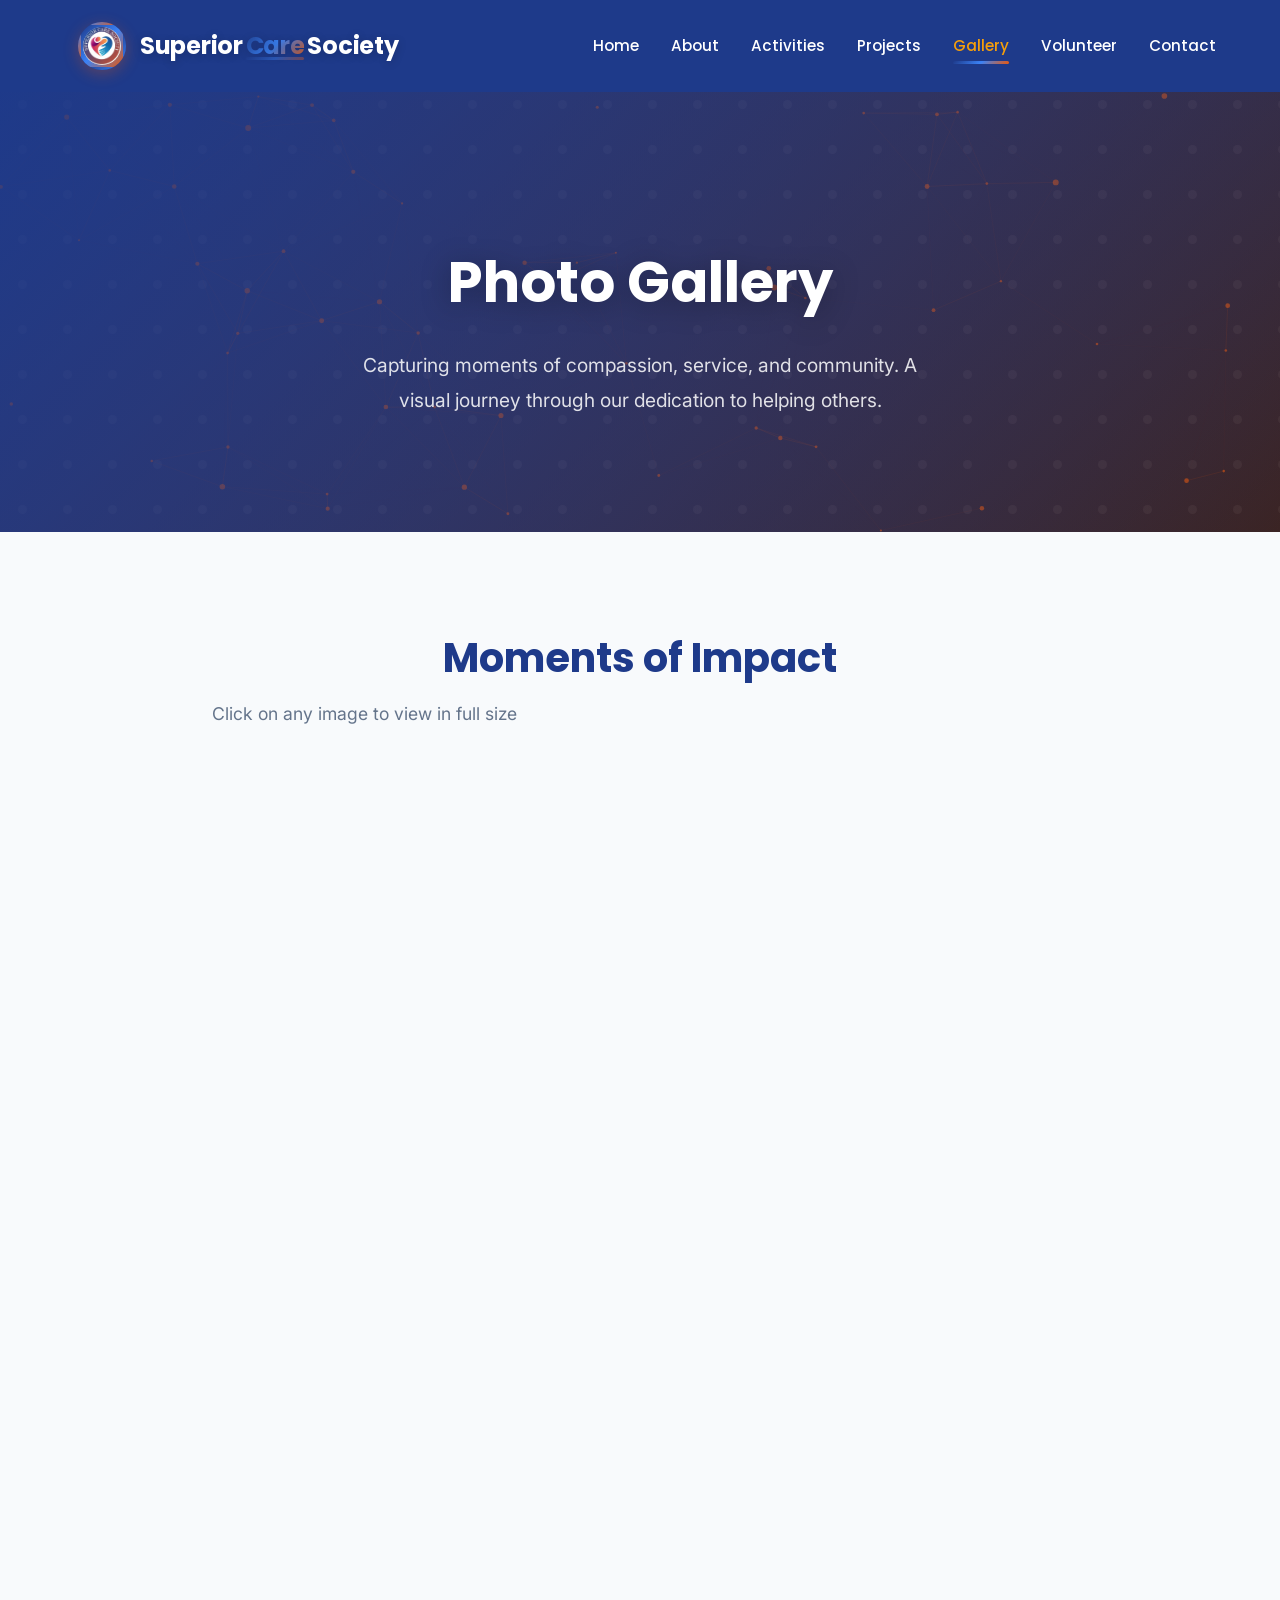
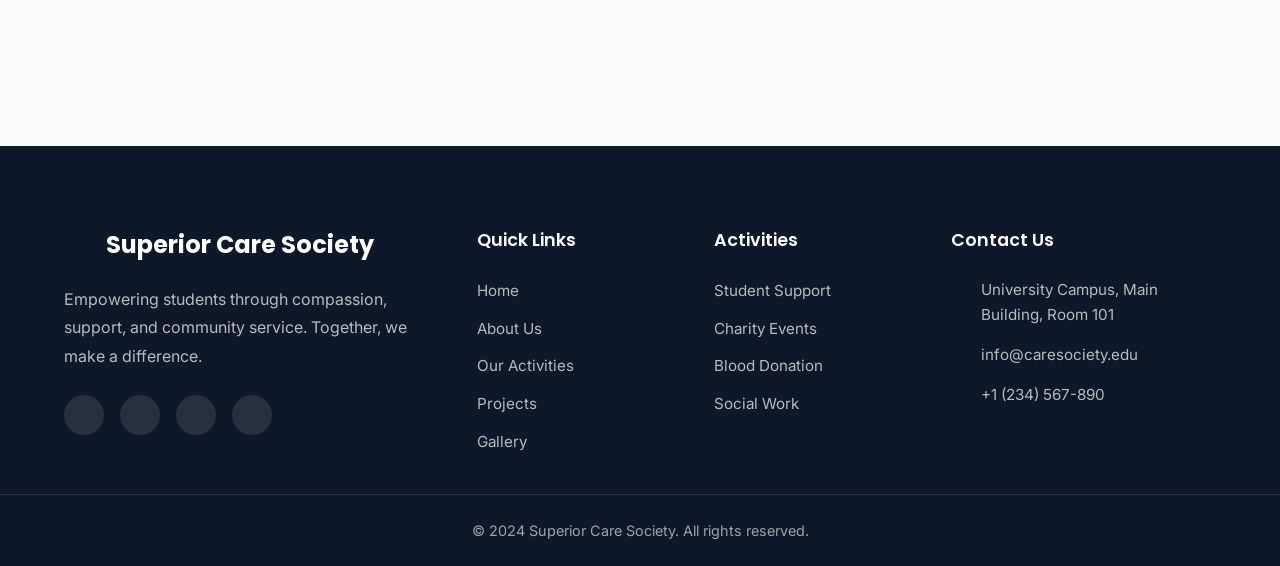
==== gallery.html @ 4f2ced93 "care society website" ====
<!DOCTYPE html>
<html lang="en">
<head>
    <meta charset="UTF-8">
    <meta name="viewport" content="width=device-width, initial-scale=1.0">
    <meta name="description" content="Superior Care Society Gallery - Our Journey in Pictures">
    <title>Gallery - Superior Care Society</title>
    
    <!-- Google Fonts -->
    <link rel="preconnect" href="https://fonts.googleapis.com">
    <link rel="preconnect" href="https://fonts.gstatic.com" crossorigin>
    <link href="https://fonts.googleapis.com/css2?family=Poppins:wght@300;400;500;600;700&family=Inter:wght@300;400;500;600&display=swap" rel="stylesheet">
    
    <!-- Lucide Icons -->
    <script src="https://unpkg.com/lucide@latest"></script>
    
    <link rel="stylesheet" href="styles.css">
    <link rel="stylesheet" href="gallery.css">
</head>
<body>
    <!-- Navigation -->
    <nav class="navbar" id="navbar">
        <div class="nav-container">
            <a href="index.html" class="logo">
                <img src="logo.png" alt="Superior Care Society Logo" class="logo-img">
                <span class="logo-text">Superior<span class="logo-highlight">Care</span>Society</span>
            </a>
            <button class="mobile-toggle" id="mobileToggle" aria-label="Toggle menu">
                <i data-lucide="menu"></i>
            </button>
            <ul class="nav-links" id="navLinks">
                <li><a href="index.html" class="nav-link">Home</a></li>
                <li><a href="index.html#about" class="nav-link">About</a></li>
                <li><a href="index.html#activities" class="nav-link">Activities</a></li>
                <li><a href="index.html#projects" class="nav-link">Projects</a></li>
                <li><a href="gallery.html" class="nav-link active">Gallery</a></li>
                <li><a href="index.html#volunteer" class="nav-link">Volunteer</a></li>
                <li><a href="index.html#contact" class="nav-link">Contact</a></li>
            </ul>
        </div>
    </nav>

    <!-- Gallery Hero Section -->
    <section class="gallery-hero">
        <canvas class="particles-canvas" id="galleryCanvas"></canvas>
        <div class="gallery-hero-overlay"></div>
        <div class="container">
            <div class="gallery-hero-content">
                <span class="section-tag fade-in-up">Our Memories</span>
                <h1 class="gallery-hero-title fade-in-up delay-1">Photo Gallery</h1>
                <p class="gallery-hero-subtitle fade-in-up delay-2">
                    Capturing moments of compassion, service, and community. A visual journey through our dedication to helping others.
                </p>
            </div>
        </div>
    </section>

    <!-- Gallery Grid Section -->
    <section class="gallery-section">
        <div class="container">
            <div class="gallery-header">
                <h2 class="section-title">Moments of Impact</h2>
                <p class="section-subtitle">Click on any image to view in full size</p>
            </div>
            
            <div class="gallery-grid">
                <div class="gallery-item" data-index="0">
                    <div class="gallery-image-wrapper">
                        <img src="cover.jpeg" alt="Ramadan Iftar 2026 - Cover Photo" loading="lazy">
                        <div class="gallery-overlay">
                            <div class="gallery-zoom-icon">
                                <i data-lucide="zoom-in"></i>
                            </div>
                        </div>
                    </div>
                </div>
                <div class="gallery-item" data-index="1">
                    <div class="gallery-image-wrapper">
                        <img src="gallery/img1.jpg" alt="Care Society Activity 1" loading="lazy">
                        <div class="gallery-overlay">
                            <div class="gallery-zoom-icon">
                                <i data-lucide="zoom-in"></i>
                            </div>
                        </div>
                    </div>
                </div>
                <div class="gallery-item" data-index="2">
                    <div class="gallery-image-wrapper">
                        <img src="gallery/img2.jpg" alt="Care Society Activity 2" loading="lazy">
                        <div class="gallery-overlay">
                            <div class="gallery-zoom-icon">
                                <i data-lucide="zoom-in"></i>
                            </div>
                        </div>
                    </div>
                </div>
                <div class="gallery-item" data-index="3">
                    <div class="gallery-image-wrapper">
                        <img src="gallery/img3.jpg" alt="Care Society Activity 3" loading="lazy">
                        <div class="gallery-overlay">
                            <div class="gallery-zoom-icon">
                                <i data-lucide="zoom-in"></i>
                            </div>
                        </div>
                    </div>
                </div>
                <div class="gallery-item" data-index="4">
                    <div class="gallery-image-wrapper">
                        <img src="gallery/img4.jpg" alt="Care Society Activity 4" loading="lazy">
                        <div class="gallery-overlay">
                            <div class="gallery-zoom-icon">
                                <i data-lucide="zoom-in"></i>
                            </div>
                        </div>
                    </div>
                </div>
                <div class="gallery-item" data-index="5">
                    <div class="gallery-image-wrapper">
                        <img src="gallery/img5.jpg" alt="Care Society Activity 5" loading="lazy">
                        <div class="gallery-overlay">
                            <div class="gallery-zoom-icon">
                                <i data-lucide="zoom-in"></i>
                            </div>
                        </div>
                    </div>
                </div>
                <div class="gallery-item" data-index="6">
                    <div class="gallery-image-wrapper">
                        <img src="gallery/img6.jpg" alt="Care Society Activity 6" loading="lazy">
                        <div class="gallery-overlay">
                            <div class="gallery-zoom-icon">
                                <i data-lucide="zoom-in"></i>
                            </div>
                        </div>
                    </div>
                </div>
                <div class="gallery-item" data-index="7">
                    <div class="gallery-image-wrapper">
                        <img src="gallery/img7.jpg" alt="Care Society Activity 7" loading="lazy">
                        <div class="gallery-overlay">
                            <div class="gallery-zoom-icon">
                                <i data-lucide="zoom-in"></i>
                            </div>
                        </div>
                    </div>
                </div>
                <div class="gallery-item" data-index="8">
                    <div class="gallery-image-wrapper">
                        <img src="gallery/img8.jpg" alt="Care Society Activity 8" loading="lazy">
                        <div class="gallery-overlay">
                            <div class="gallery-zoom-icon">
                                <i data-lucide="zoom-in"></i>
                            </div>
                        </div>
                    </div>
                </div>
            </div>
        </div>
    </section>

    <!-- Lightbox -->
    <div class="lightbox" id="lightbox">
        <div class="lightbox-overlay"></div>
        <button class="lightbox-close" id="lightboxClose" aria-label="Close lightbox">
            <i data-lucide="x"></i>
        </button>
        <button class="lightbox-prev" id="lightboxPrev" aria-label="Previous image">
            <i data-lucide="chevron-left"></i>
        </button>
        <button class="lightbox-next" id="lightboxNext" aria-label="Next image">
            <i data-lucide="chevron-right"></i>
        </button>
        <div class="lightbox-content">
            <img src="" alt="Gallery image" id="lightboxImage">
            <div class="lightbox-caption" id="lightboxCaption"></div>
        </div>
        <div class="lightbox-counter" id="lightboxCounter">1 / 9</div>
    </div>

    <!-- Footer -->
    <footer class="footer" id="contact">
        <div class="footer-main">
            <div class="container">
                <div class="footer-grid">
                    <div class="footer-brand">
                        <a href="index.html" class="footer-logo">
                            <i data-lucide="heart-handshake"></i>
                            <span>Superior Care Society</span>
                        </a>
                        <p>Empowering students through compassion, support, and community service. Together, we make a difference.</p>
                        <div class="social-links">
                            <a href="#" aria-label="Facebook"><i data-lucide="facebook"></i></a>
                            <a href="#" aria-label="Twitter"><i data-lucide="twitter"></i></a>
                            <a href="#" aria-label="Instagram"><i data-lucide="instagram"></i></a>
                            <a href="#" aria-label="LinkedIn"><i data-lucide="linkedin"></i></a>
                        </div>
                    </div>
                    <div class="footer-links">
                        <h4>Quick Links</h4>
                        <ul>
                            <li><a href="index.html">Home</a></li>
                            <li><a href="index.html#about">About Us</a></li>
                            <li><a href="index.html#activities">Our Activities</a></li>
                            <li><a href="index.html#projects">Projects</a></li>
                            <li><a href="gallery.html">Gallery</a></li>
                        </ul>
                    </div>
                    <div class="footer-links">
                        <h4>Activities</h4>
                        <ul>
                            <li><a href="#">Student Support</a></li>
                            <li><a href="#">Charity Events</a></li>
                            <li><a href="#">Blood Donation</a></li>
                            <li><a href="#">Social Work</a></li>
                        </ul>
                    </div>
                    <div class="footer-contact">
                        <h4>Contact Us</h4>
                        <ul>
                            <li>
                                <i data-lucide="map-pin"></i>
                                <span>University Campus, Main Building, Room 101</span>
                            </li>
                            <li>
                                <i data-lucide="mail"></i>
                                <a href="mailto:info@caresociety.edu">info@caresociety.edu</a>
                            </li>
                            <li>
                                <i data-lucide="phone"></i>
                                <a href="tel:+1234567890">+1 (234) 567-890</a>
                            </li>
                        </ul>
                    </div>
                </div>
            </div>
        </div>
        <div class="footer-bottom">
            <div class="container">
                <p>&copy; 2024 Superior Care Society. All rights reserved.</p>
            </div>
        </div>
    </footer>

    <script src="script.js"></script>
    <script src="particles.js"></script>
    <script src="gallery.js"></script>
</body>
</html>
---- styles.css ----
/* ========================================
   Care Society - University Landing Page
   Theme: Dark Blue + Gold + White
   ======================================== */

/* CSS Variables */
:root {
    /* Superior Care Society Theme - Blue & Red/Orange Gradient */
    --primary-blue: #1e3a8a;
    --primary-blue-dark: #0f172a;
    --primary-blue-light: #3b82f6;
    --accent-red: #dc2626;
    --accent-orange: #ea580c;
    --accent-gradient: linear-gradient(135deg, #1e3a8a 0%, #3b82f6 50%, #ea580c 100%);
    --accent-gold: #f59e0b;
    --white: #ffffff;
    --off-white: #f8fafc;
    --light-gray: #e2e8f0;
    --medium-gray: #94a3b8;
    --dark-gray: #475569;
    --text-primary: #0f172a;
    --text-secondary: #64748b;
    
    --font-heading: 'Poppins', sans-serif;
    --font-body: 'Inter', sans-serif;
    
    --transition-fast: 0.3s ease;
    --transition-medium: 0.5s ease;
    --transition-slow: 0.8s ease;
    
    --shadow-sm: 0 2px 4px rgba(0, 0, 0, 0.1);
    --shadow-md: 0 4px 12px rgba(0, 0, 0, 0.15);
    --shadow-lg: 0 8px 30px rgba(0, 0, 0, 0.2);
    --shadow-xl: 0 20px 60px rgba(0, 0, 0, 0.3);
    
    --radius-sm: 8px;
    --radius-md: 12px;
    --radius-lg: 20px;
}

/* Reset & Base */
*, *::before, *::after {
    margin: 0;
    padding: 0;
    box-sizing: border-box;
}

html {
    scroll-behavior: smooth;
    font-size: 16px;
}

body {
    font-family: var(--font-body);
    color: var(--text-primary);
    background-color: var(--white);
    line-height: 1.6;
    overflow-x: hidden;
}

a {
    text-decoration: none;
    color: inherit;
    transition: var(--transition-fast);
}

img {
    max-width: 100%;
    height: auto;
    display: block;
}

ul {
    list-style: none;
}

.container {
    max-width: 1200px;
    margin: 0 auto;
    padding: 0 24px;
}

/* ========================================
   Navigation
   ======================================== */
.navbar {
    position: fixed;
    top: 0;
    left: 0;
    right: 0;
    z-index: 1000;
    background: var(--primary-blue);
    transition: var(--transition-fast);
}

.navbar.scrolled {
    background: rgba(30, 58, 138, 0.98);
    backdrop-filter: blur(10px);
    box-shadow: var(--shadow-md);
}

.nav-container {
    max-width: 1200px;
    margin: 0 auto;
    padding: 16px 24px;
    display: flex;
    justify-content: space-between;
    align-items: center;
}

/* Logo Styles - Professional */
.logo {
    display: flex;
    align-items: center;
    gap: 14px;
    padding: 6px 14px;
    border-radius: 50px;
    transition: all 0.3s ease;
    position: relative;
}

.logo::before {
    content: '';
    position: absolute;
    inset: 0;
    border-radius: 50px;
    background: linear-gradient(135deg, rgba(255,255,255,0.1) 0%, rgba(255,255,255,0.05) 100%);
    opacity: 0;
    transition: opacity 0.3s ease;
}

.logo:hover::before {
    opacity: 1;
}

.logo-img {
    width: 48px;
    height: 48px;
    border-radius: 50%;
    object-fit: cover;
    border: 3px solid transparent;
    background: var(--accent-gradient);
    padding: 2px;
    transition: all 0.4s cubic-bezier(0.34, 1.56, 0.64, 1);
    box-shadow: 0 4px 15px rgba(234, 88, 12, 0.3);
}

.logo:hover .logo-img {
    transform: scale(1.15) rotate(8deg);
    box-shadow: 0 8px 25px rgba(234, 88, 12, 0.5);
    border-color: var(--white);
}

.logo-text {
    font-family: var(--font-heading);
    font-size: 1.5rem;
    font-weight: 700;
    color: var(--white);
    letter-spacing: -0.3px;
    text-shadow: 0 2px 10px rgba(0, 0, 0, 0.2);
}

.logo-highlight {
    background: var(--accent-gradient);
    -webkit-background-clip: text;
    -webkit-text-fill-color: transparent;
    background-clip: text;
    margin: 0 3px;
    position: relative;
}

.logo-highlight::after {
    content: '';
    position: absolute;
    bottom: 2px;
    left: 0;
    right: 0;
    height: 3px;
    background: var(--accent-gradient);
    border-radius: 2px;
    opacity: 0.4;
}

.logo-icon {
    color: var(--accent-gold);
    width: 32px;
    height: 32px;
}

.nav-links {
    display: flex;
    gap: 32px;
}

.nav-link {
    font-family: var(--font-heading);
    font-size: 0.95rem;
    font-weight: 500;
    color: var(--white);
    position: relative;
    padding: 8px 0;
}

.nav-link::after {
    content: '';
    position: absolute;
    bottom: 0;
    left: 0;
    width: 0;
    height: 3px;
    background: var(--accent-gradient);
    transition: var(--transition-fast);
    border-radius: 2px;
}

.nav-link:hover::after {
    width: 100%;
}

.nav-link:hover {
    color: var(--accent-orange);
}

.mobile-toggle {
    display: none;
    background: none;
    border: none;
    color: var(--white);
    cursor: pointer;
    padding: 8px;
}

.mobile-toggle i {
    width: 24px;
    height: 24px;
}

/* ========================================
   Hero Section
   ======================================== */
.hero {
    min-height: 100vh;
    position: relative;
    display: flex;
    align-items: center;
    justify-content: center;
    background: linear-gradient(135deg, #1e3a8a 0%, #0f172a 40%, #1e293b 60%, #c2410c 100%);
    overflow: hidden;
}

.hero::before {
    content: '';
    position: absolute;
    inset: 0;
    background: url('data:image/svg+xml,<svg xmlns="http://www.w3.org/2000/svg" viewBox="0 0 100 100"><defs><radialGradient id="g1" cx="50%" cy="50%" r="50%"><stop offset="0%" stop-color="rgba(255,255,255,0.05)"/><stop offset="100%" stop-color="transparent"/></radialGradient></defs><circle cx="20" cy="20" r="40" fill="url(%23g1)"/><circle cx="80" cy="80" r="30" fill="url(%23g1)"/></svg>');
    background-size: cover;
    opacity: 0.6;
}

.particles-canvas {
    position: absolute;
    top: 0;
    left: 0;
    width: 100%;
    height: 100%;
    z-index: 1;
    pointer-events: none;
}

.hero-overlay {
    position: absolute;
    inset: 0;
    background: radial-gradient(ellipse at center, transparent 0%, rgba(15, 23, 42, 0.4) 100%);
    z-index: 2;
}

.hero-content {
    position: relative;
    z-index: 3;
    max-width: 900px;
    padding: 0 24px;
    text-align: center;
    display: flex;
    flex-direction: column;
    align-items: center;
    gap: 30px;
}

/* Hero Logo Styling */
.hero-logo {
    margin-bottom: 10px;
}

.hero-logo-img {
    width: 180px;
    height: 180px;
    border-radius: 50%;
    object-fit: cover;
    border: 5px solid transparent;
    background: linear-gradient(135deg, var(--white) 0%, var(--white) 100%) padding-box,
                var(--accent-gradient) border-box;
    box-shadow: 0 20px 60px rgba(234, 88, 12, 0.4),
                0 0 0 10px rgba(255, 255, 255, 0.1);
    animation: heroLogoFloat 4s ease-in-out infinite;
    transition: all 0.4s cubic-bezier(0.34, 1.56, 0.64, 1);
}

.hero-logo-img:hover {
    transform: scale(1.08) rotate(3deg);
    box-shadow: 0 30px 80px rgba(234, 88, 12, 0.5),
                0 0 0 15px rgba(255, 255, 255, 0.15);
}

@keyframes heroLogoFloat {
    0%, 100% { transform: translateY(0); }
    50% { transform: translateY(-12px); }
}

.hero-logo-right {
    position: absolute;
    right: -280px;
    top: 55%;
    transform: translateY(-50%);
    z-index: 10;
}

.hero-logo-img-right {
    width: 220px;
    height: 220px;
    border-radius: 50%;
    object-fit: cover;
    border: 6px solid rgba(255, 255, 255, 0.9);
    box-shadow: 
        0 0 0 4px var(--accent-orange),
        0 20px 60px rgba(234, 88, 12, 0.5),
        0 0 100px rgba(234, 88, 12, 0.3);
    animation: heroLogoFloat 4s ease-in-out infinite;
    transition: all 0.4s cubic-bezier(0.34, 1.56, 0.64, 1);
    background: var(--white);
    padding: 8px;
}

.hero-logo-img-right:hover {
    transform: translateY(-50%) scale(1.05);
    box-shadow: 
        0 0 0 4px var(--accent-orange),
        0 30px 80px rgba(234, 88, 12, 0.6),
        0 0 120px rgba(234, 88, 12, 0.4);
}

@keyframes heroLogoFloat {
    0%, 100% { transform: translateY(-50%) translateX(0); }
    50% { transform: translateY(-50%) translateX(-8px); }
}

@media (max-width: 1400px) {
    .hero-logo-right {
        right: -200px;
    }
    
    .hero-logo-img-right {
        width: 180px;
        height: 180px;
    }
}

@media (max-width: 1200px) {
    .hero-logo-right {
        right: -120px;
    }
    
    .hero-logo-img-right {
        width: 150px;
        height: 150px;
        border: 4px solid rgba(255, 255, 255, 0.9);
    }
}

@media (max-width: 1024px) {
    .hero-logo-right {
        position: relative;
        right: auto;
        top: auto;
        transform: none;
        margin-top: 40px;
    }
    
    .hero-logo-img-right {
        width: 150px;
        height: 150px;
    }
    
    @keyframes heroLogoFloat {
        0%, 100% { transform: translateY(0) translateX(0); }
        50% { transform: translateY(-8px) translateX(0); }
    }
}

.hero-title {
    font-family: var(--font-heading);
    color: var(--white);
    margin-bottom: 24px;
}

.hero-title span {
    display: block;
}

.hero-title span:first-child {
    font-size: 1.2rem;
    font-weight: 600;
    background: var(--accent-gradient);
    -webkit-background-clip: text;
    -webkit-text-fill-color: transparent;
    background-clip: text;
    text-transform: uppercase;
    letter-spacing: 4px;
    margin-bottom: 16px;
    display: inline-block;
}

.hero-title span:last-child {
    font-size: 3.5rem;
    font-weight: 700;
    line-height: 1.2;
    text-shadow: 0 4px 30px rgba(0, 0, 0, 0.3);
}

.hero-subtitle {
    font-size: 1.15rem;
    color: rgba(255, 255, 255, 0.85);
    max-width: 700px;
    margin: 0 auto 40px;
    line-height: 1.8;
}

.hero-buttons {
    display: flex;
    gap: 20px;
    justify-content: center;
    flex-wrap: wrap;
}

/* Buttons */
.btn {
    display: inline-flex;
    align-items: center;
    gap: 10px;
    padding: 14px 32px;
    font-family: var(--font-heading);
    font-size: 1rem;
    font-weight: 600;
    border-radius: var(--radius-md);
    cursor: pointer;
    transition: var(--transition-fast);
    border: none;
    text-transform: uppercase;
    letter-spacing: 1px;
}

.btn-primary {
    background: var(--accent-gradient);
    color: var(--white);
}

.btn-primary:hover {
    transform: translateY(-3px) scale(1.02);
    box-shadow: 0 10px 30px rgba(234, 88, 12, 0.4);
    filter: brightness(1.1);
}

.btn-secondary {
    background: transparent;
    color: var(--white);
    border: 2px solid var(--white);
}

.btn-secondary:hover {
    background: var(--white);
    color: var(--primary-blue);
    transform: translateY(-3px) scale(1.02);
    box-shadow: var(--shadow-lg);
}

.btn-small {
    padding: 10px 20px;
    font-size: 0.9rem;
    background: var(--accent-gradient);
    color: var(--white);
}

.btn-small:hover {
    filter: brightness(1.1);
}

.btn-cta {
    background: var(--accent-gradient);
    color: var(--white);
    padding: 16px 40px;
    font-size: 1.1rem;
}

.btn-cta:hover {
    transform: translateY(-3px) scale(1.02);
    box-shadow: 0 10px 30px rgba(234, 88, 12, 0.4);
    filter: brightness(1.1);
}

.btn-submit {
    width: 100%;
    justify-content: center;
    background: var(--primary-blue);
    color: var(--white);
    position: relative;
    overflow: hidden;
}

.btn-submit:hover {
    background: var(--primary-blue-light);
}

.btn-close {
    background: var(--primary-blue);
    color: var(--white);
    margin-top: 20px;
}

.btn-close:hover {
    background: var(--primary-blue-light);
}

.btn-loader {
    display: none;
    width: 20px;
    height: 20px;
    border: 2px solid var(--white);
    border-top-color: transparent;
    border-radius: 50%;
    animation: spin 0.8s linear infinite;
}

.btn-submit.loading .btn-text,
.btn-submit.loading i {
    display: none;
}

.btn-submit.loading .btn-loader {
    display: block;
}

@keyframes spin {
    to { transform: rotate(360deg); }
}

/* Scroll Indicator */
.scroll-indicator {
    position: absolute;
    bottom: 30px;
    left: 50%;
    transform: translateX(-50%);
    z-index: 2;
}

.scroll-arrow {
    width: 24px;
    height: 40px;
    border: 2px solid rgba(255, 255, 255, 0.6);
    border-radius: 12px;
    position: relative;
}

.scroll-arrow::before {
    content: '';
    position: absolute;
    top: 8px;
    left: 50%;
    transform: translateX(-50%);
    width: 4px;
    height: 8px;
    background: var(--accent-orange);
    border-radius: 2px;
    animation: scrollBounce 2s infinite;
}

@keyframes scrollBounce {
    0%, 100% { transform: translateX(-50%) translateY(0); opacity: 1; }
    50% { transform: translateX(-50%) translateY(8px); opacity: 0.3; }
}

/* ========================================
   Section Common Styles
   ======================================== */
section {
    padding: 100px 0;
}

.section-tag {
    display: inline-block;
    font-family: var(--font-heading);
    font-size: 0.9rem;
    font-weight: 600;
    background: var(--accent-gradient);
    -webkit-background-clip: text;
    -webkit-text-fill-color: transparent;
    background-clip: text;
    text-transform: uppercase;
    letter-spacing: 3px;
    margin-bottom: 16px;
}

.section-title {
    font-family: var(--font-heading);
    font-size: 2.5rem;
    font-weight: 700;
    color: var(--primary-blue);
    margin-bottom: 16px;
    line-height: 1.3;
}

.section-subtitle {
    font-size: 1.1rem;
    color: var(--text-secondary);
    max-width: 600px;
}

.section-header {
    text-align: center;
    margin-bottom: 60px;
}

.section-header .section-subtitle {
    margin: 0 auto;
}

/* ========================================
   Dedication Section
   ======================================== */
.dedication-section {
    background: var(--white);
}

.dedication-wrapper {
    display: grid;
    grid-template-columns: 1fr 1fr;
    gap: 60px;
    align-items: center;
    background: var(--off-white);
    border: 1px solid rgba(0,0,0,0.05);
    border-radius: var(--radius-lg);
    box-shadow: var(--shadow-md);
    padding: 50px;
    transition: var(--transition-medium);
}

.dedication-wrapper:hover {
    box-shadow: var(--shadow-lg);
    transform: translateY(-5px);
}

.dedication-text {
    color: var(--text-secondary);
    font-size: 1.15rem;
    line-height: 1.8;
    position: relative;
    padding-left: 20px;
    border-left: 4px solid var(--accent-orange);
    font-style: italic;
    margin-top: 20px;
}

.dedication-video-container {
    position: relative;
    width: 100%;
}

.dedication-video-wrapper {
    position: relative;
    border-radius: var(--radius-md);
    overflow: hidden;
    box-shadow: var(--shadow-md);
    cursor: pointer;
    background: #000;
    transition: var(--transition-fast);
}

.dedication-video-wrapper:hover {
    box-shadow: var(--shadow-lg);
    transform: scale(1.02);
}

.dedication-video-wrapper video {
    width: 100%;
    aspect-ratio: 16/9;
    display: block;
    object-fit: cover;
    opacity: 0.85;
    transition: var(--transition-medium);
}

.dedication-video-wrapper:hover video {
    opacity: 1;
}

.dedication-video-overlay {
    position: absolute;
    inset: 0;
    display: flex;
    flex-direction: column;
    align-items: center;
    justify-content: center;
    background: rgba(0, 0, 0, 0.4);
    color: var(--white);
    transition: var(--transition-medium);
    pointer-events: none;
}

.dedication-video-overlay i {
    width: 60px;
    height: 60px;
    margin-bottom: 10px;
    filter: drop-shadow(0 4px 6px rgba(0,0,0,0.3));
}

.dedication-video-overlay span {
    font-family: var(--font-heading);
    font-size: 1.1rem;
    font-weight: 500;
    text-shadow: 0 2px 4px rgba(0,0,0,0.5);
}

.dedication-caption {
    font-size: 0.9rem;
    color: var(--text-secondary);
    margin-top: 15px;
    text-align: right;
    font-weight: 500;
}

@media (max-width: 1024px) {
    .dedication-wrapper {
        grid-template-columns: 1fr;
        gap: 40px;
        padding: 30px;
    }
}

/* Styling for Dedication when placed inside Footer */
.footer-dedication {
    background: rgba(255, 255, 255, 0.03);
    border: 1px solid rgba(255, 255, 255, 0.05);
    margin-bottom: 60px;
    box-shadow: 0 10px 40px rgba(0, 0, 0, 0.3);
    backdrop-filter: blur(10px);
}

.footer-dedication .footer-title {
    color: var(--white);
}

.footer-dedication .footer-text {
    color: rgba(255, 255, 255, 0.85);
    border-left-color: var(--accent-gold);
}

.footer-dedication .footer-caption {
    color: rgba(255, 255, 255, 0.6);
}

.footer-dedication .footer-tag {
    background: var(--accent-gradient);
    -webkit-text-fill-color: transparent;
    -webkit-background-clip: text;
    background-clip: text;
}

/* ========================================
   About Section
   ======================================== */
.about {
    background: var(--off-white);
}

.about-wrapper {
    display: grid;
    grid-template-columns: 1fr 1fr;
    gap: 60px;
    align-items: center;
}

.about-image {
    position: relative;
}

.about-image img {
    border-radius: var(--radius-lg);
    box-shadow: var(--shadow-xl);
    width: 100%;
    max-width: 350px;
    height: auto;
    display: block;
    margin: 0 auto;
    background: transparent;
    padding: 20px;
}

.about-image-decoration {
    position: absolute;
    bottom: -20px;
    right: -20px;
    width: 150px;
    height: 150px;
    background: var(--accent-gradient);
    border-radius: 50%;
    z-index: -1;
    opacity: 0.3;
    filter: blur(20px);
}

.about-content .section-title {
    font-size: 2.2rem;
    color: var(--primary-blue);
}

.about-text {
    color: var(--text-secondary);
    margin-bottom: 20px;
    line-height: 1.8;
}

.about-vision {
    margin-top: 30px;
}

.vision-item {
    display: flex;
    gap: 20px;
    margin-bottom: 24px;
}

.vision-icon {
    flex-shrink: 0;
    width: 50px;
    height: 50px;
    background: var(--primary-blue);
    border-radius: var(--radius-md);
    display: flex;
    align-items: center;
    justify-content: center;
    color: var(--accent-orange);
}

.vision-icon i {
    width: 24px;
    height: 24px;
}

.vision-content h4 {
    font-family: var(--font-heading);
    font-size: 1.1rem;
    font-weight: 600;
    color: var(--primary-blue);
    margin-bottom: 8px;
}

.vision-content p {
    font-size: 0.95rem;
    color: var(--text-secondary);
    line-height: 1.6;
}

/* ========================================
   Activities Section
   ======================================== */
.activities {
    background: var(--white);
}

.activities-grid {
    display: grid;
    grid-template-columns: repeat(4, 1fr);
    gap: 30px;
}

.activity-card {
    background: var(--white);
    border-radius: var(--radius-lg);
    padding: 40px 30px;
    text-align: center;
    box-shadow: var(--shadow-sm);
    transition: var(--transition-fast);
    border: 1px solid var(--light-gray);
}

.activity-card:hover {
    transform: translateY(-10px);
    box-shadow: var(--shadow-xl);
    border-color: var(--accent-orange);
}

.activity-icon {
    width: 70px;
    height: 70px;
    background: var(--off-white);
    border-radius: 50%;
    display: flex;
    align-items: center;
    justify-content: center;
    margin: 0 auto 24px;
    transition: var(--transition-fast);
}

.activity-card:hover .activity-icon {
    background: var(--primary-blue);
}

.activity-icon i {
    width: 32px;
    height: 32px;
    color: var(--primary-blue);
    transition: var(--transition-fast);
}

.activity-card:hover .activity-icon i {
    color: var(--accent-orange);
}

.activity-card h3 {
    font-family: var(--font-heading);
    font-size: 1.3rem;
    font-weight: 600;
    color: var(--primary-blue);
    margin-bottom: 12px;
}

.activity-card p {
    font-size: 0.95rem;
    color: var(--text-secondary);
    line-height: 1.7;
}

/* ========================================
   Statistics Section
   ======================================== */
.statistics {
    background: var(--primary-blue);
    padding: 80px 0;
}

.stats-grid {
    display: grid;
    grid-template-columns: repeat(4, 1fr);
    gap: 40px;
    text-align: center;
}

.stat-item {
    position: relative;
}

.stat-icon {
    width: 60px;
    height: 60px;
    background: rgba(234, 88, 12, 0.2);
    border-radius: 50%;
    display: flex;
    align-items: center;
    justify-content: center;
    margin: 0 auto 16px;
}

.stat-icon i {
    width: 28px;
    height: 28px;
    color: var(--accent-orange);
}

.stat-number {
    font-family: var(--font-heading);
    font-size: 3rem;
    font-weight: 700;
    color: var(--white);
    margin-bottom: 8px;
}

.stat-label {
    font-size: 1rem;
    color: rgba(255, 255, 255, 0.7);
    text-transform: uppercase;
    letter-spacing: 2px;
}

/* ========================================
   Projects Section
   ======================================== */
.projects {
    background: var(--off-white);
}

.projects-grid {
    display: grid;
    grid-template-columns: repeat(3, 1fr);
    gap: 30px;
}

.project-card {
    background: var(--white);
    border-radius: var(--radius-lg);
    overflow: hidden;
    box-shadow: var(--shadow-sm);
    transition: var(--transition-fast);
}

.project-card:hover {
    box-shadow: var(--shadow-lg);
}

.project-image {
    position: relative;
    overflow: hidden;
    height: 250px;
}

.project-image img {
    width: 100%;
    height: 100%;
    object-fit: cover;
    transition: var(--transition-medium);
}

.project-card:hover .project-image img {
    transform: scale(1.1);
}

.project-overlay {
    position: absolute;
    inset: 0;
    background: rgba(30, 58, 138, 0.8);
    display: flex;
    align-items: center;
    justify-content: center;
    opacity: 0;
    transition: var(--transition-fast);
}

.project-card:hover .project-overlay {
    opacity: 1;
}

.project-content {
    padding: 30px;
}

.project-content h3 {
    font-family: var(--font-heading);
    font-size: 1.3rem;
    font-weight: 600;
    color: var(--primary-blue);
    margin-bottom: 12px;
}

.project-content p {
    font-size: 0.95rem;
    color: var(--text-secondary);
    line-height: 1.7;
}

/* ========================================
   Volunteer Section
   ======================================== */
.volunteer {
    background: var(--white);
}

.volunteer-wrapper {
    display: grid;
    grid-template-columns: 1fr 1fr;
    gap: 80px;
    align-items: start;
}

.volunteer-info .section-title {
    font-size: 2.2rem;
    color: var(--primary-blue);
}

.volunteer-text {
    color: var(--text-secondary);
    margin-bottom: 30px;
    line-height: 1.8;
}

.volunteer-benefits {
    display: flex;
    flex-direction: column;
    gap: 16px;
}

.benefit-item {
    display: flex;
    align-items: center;
    gap: 12px;
    font-size: 1rem;
    color: var(--text-primary);
}

.benefit-item i {
    width: 20px;
    height: 20px;
    color: var(--accent-orange);
}

/* Volunteer Form */
.volunteer-form-container {
    background: var(--off-white);
    padding: 50px;
    border-radius: var(--radius-lg);
    box-shadow: var(--shadow-lg);
}

.volunteer-form h3 {
    font-family: var(--font-heading);
    font-size: 1.5rem;
    font-weight: 600;
    background: var(--accent-gradient);
    -webkit-background-clip: text;
    -webkit-text-fill-color: transparent;
    background-clip: text;
    margin-bottom: 30px;
    text-align: center;
}

.form-row {
    display: grid;
    grid-template-columns: 1fr 1fr;
    gap: 20px;
    margin-bottom: 20px;
}

.form-group {
    position: relative;
}

.form-group input,
.form-group textarea {
    width: 100%;
    padding: 16px 16px 16px 48px;
    border: 2px solid var(--light-gray);
    border-radius: var(--radius-md);
    font-family: var(--font-body);
    font-size: 1rem;
    background: var(--white);
    transition: var(--transition-fast);
}

.form-group textarea {
    resize: vertical;
    min-height: 120px;
}

.form-group label {
    position: absolute;
    left: 48px;
    top: 16px;
    font-size: 1rem;
    color: var(--text-secondary);
    pointer-events: none;
    transition: var(--transition-fast);
    background: var(--white);
    padding: 0 4px;
}

.form-group input:focus,
.form-group textarea:focus,
.form-group input:not(:placeholder-shown),
.form-group textarea:not(:placeholder-shown) {
    border-color: var(--accent-orange);
    box-shadow: 0 0 0 4px rgba(234, 88, 12, 0.1);
    outline: none;
}

.form-group input:focus + label,
.form-group textarea:focus + label,
.form-group input:not(:placeholder-shown) + label,
.form-group textarea:not(:placeholder-shown) + label {
    top: -10px;
    left: 16px;
    font-size: 0.8rem;
    color: var(--accent-orange);
    font-weight: 500;
}

.form-icon {
    position: absolute;
    left: 16px;
    top: 50%;
    transform: translateY(-50%);
    width: 20px;
    height: 20px;
    color: var(--medium-gray);
    pointer-events: none;
}

.form-group textarea ~ .form-icon {
    top: 24px;
    transform: none;
}

.form-group input:focus ~ .form-icon,
.form-group textarea:focus ~ .form-icon {
    color: var(--accent-orange);
}

.form-group-full {
    margin-bottom: 30px;
}

/* ========================================
   CTA Banner
   ======================================== */
.cta-banner {
    position: relative;
    padding: 120px 0;
    background: url('https://images.unsplash.com/photo-1559027615-cd4628902d4a?w=1920&q=80') center/cover no-repeat fixed;
    text-align: center;
}

.cta-overlay {
    position: absolute;
    inset: 0;
    background: linear-gradient(135deg, rgba(30, 58, 138, 0.95) 0%, rgba(15, 23, 42, 0.9) 50%, rgba(234, 88, 12, 0.4) 100%);
}

.cta-content {
    position: relative;
    z-index: 2;
}

.cta-content h2 {
    font-family: var(--font-heading);
    font-size: 2.8rem;
    font-weight: 700;
    color: var(--white);
    margin-bottom: 20px;
}

.cta-content p {
    font-size: 1.2rem;
    color: rgba(255, 255, 255, 0.85);
    max-width: 600px;
    margin: 0 auto 40px;
}

/* ========================================
   Footer
   ======================================== */
.footer {
    background: var(--primary-blue-dark);
    color: var(--white);
}

.footer-main {
    padding: 80px 0 40px;
}

.footer-grid {
    display: grid;
    grid-template-columns: 2fr 1fr 1fr 1.5fr;
    gap: 60px;
}

.footer-logo {
    display: flex;
    align-items: center;
    gap: 10px;
    font-family: var(--font-heading);
    font-size: 1.5rem;
    font-weight: 700;
    margin-bottom: 20px;
}

.footer-logo i {
    background: var(--accent-gradient);
    -webkit-background-clip: text;
    -webkit-text-fill-color: transparent;
    background-clip: text;
    width: 32px;
    height: 32px;
}

.footer-brand p {
    color: rgba(255, 255, 255, 0.7);
    line-height: 1.8;
    margin-bottom: 24px;
}

.social-links {
    display: flex;
    gap: 16px;
}

.social-links a {
    width: 40px;
    height: 40px;
    background: rgba(255, 255, 255, 0.1);
    border-radius: 50%;
    display: flex;
    align-items: center;
    justify-content: center;
    transition: var(--transition-fast);
}

.social-links a:hover {
    background: var(--accent-gradient);
    transform: translateY(-3px);
}

.social-links a i {
    width: 18px;
    height: 18px;
}

.footer-links h4,
.footer-contact h4 {
    font-family: var(--font-heading);
    font-size: 1.1rem;
    font-weight: 600;
    margin-bottom: 24px;
    color: var(--white);
}

.footer-links ul {
    display: flex;
    flex-direction: column;
    gap: 12px;
}

.footer-links a {
    color: rgba(255, 255, 255, 0.7);
    font-size: 0.95rem;
    transition: var(--transition-fast);
}

.footer-links a:hover {
    background: var(--accent-gradient);
    -webkit-background-clip: text;
    -webkit-text-fill-color: transparent;
    background-clip: text;
    padding-left: 8px;
}

.footer-contact ul {
    display: flex;
    flex-direction: column;
    gap: 16px;
}

.footer-contact li {
    display: flex;
    align-items: flex-start;
    gap: 12px;
    color: rgba(255, 255, 255, 0.7);
    font-size: 0.95rem;
}

.footer-contact i {
    width: 18px;
    height: 18px;
    background: var(--accent-gradient);
    -webkit-background-clip: text;
    -webkit-text-fill-color: transparent;
    background-clip: text;
    flex-shrink: 0;
    margin-top: 3px;
}

.footer-contact a {
    color: rgba(255, 255, 255, 0.7);
}

.footer-contact a:hover {
    background: var(--accent-gradient);
    -webkit-background-clip: text;
    -webkit-text-fill-color: transparent;
    background-clip: text;
}

.footer-bottom {
    border-top: 1px solid rgba(255, 255, 255, 0.1);
    padding: 24px 0;
    text-align: center;
}

.footer-bottom p {
    color: rgba(255, 255, 255, 0.6);
    font-size: 0.9rem;
}

/* ========================================
   Modal
   ======================================== */
.modal {
    position: fixed;
    inset: 0;
    background: rgba(0, 0, 0, 0.6);
    display: flex;
    align-items: center;
    justify-content: center;
    z-index: 2000;
    opacity: 0;
    visibility: hidden;
    transition: var(--transition-fast);
}

.modal.active {
    opacity: 1;
    visibility: visible;
}

.modal-content {
    background: var(--white);
    padding: 50px;
    border-radius: var(--radius-lg);
    text-align: center;
    max-width: 450px;
    transform: scale(0.9);
    transition: var(--transition-fast);
}

.modal.active .modal-content {
    transform: scale(1);
}

.modal-icon {
    width: 70px;
    height: 70px;
    background: rgba(234, 88, 12, 0.2);
    border-radius: 50%;
    display: flex;
    align-items: center;
    justify-content: center;
    margin: 0 auto 24px;
}

.modal-icon i {
    width: 35px;
    height: 35px;
    color: var(--accent-orange);
}

.modal-content h3 {
    font-family: var(--font-heading);
    font-size: 1.5rem;
    font-weight: 600;
    color: var(--primary-blue);
    margin-bottom: 12px;
}

.modal-content p {
    color: var(--text-secondary);
    line-height: 1.7;
}

/* ========================================
   Animations - Enhanced
   ======================================== */

/* Hero fade-in with scale */
.fade-in-up {
    opacity: 0;
    transform: translateY(40px) scale(0.95);
    animation: fadeInUpScale 1s cubic-bezier(0.22, 1, 0.36, 1) forwards;
}

.delay-1 { animation-delay: 0.3s; }
.delay-2 { animation-delay: 0.6s; }
.delay-3 { animation-delay: 0.9s; }

@keyframes fadeInUpScale {
    0% {
        opacity: 0;
        transform: translateY(40px) scale(0.95);
    }
    100% {
        opacity: 1;
        transform: translateY(0) scale(1);
    }
}

/* Slide animations with rotation */
.slide-in-left {
    opacity: 0;
    transform: translateX(-80px) rotate(-3deg);
    transition: all 1s cubic-bezier(0.22, 1, 0.36, 1);
}

.slide-in-left.visible {
    opacity: 1;
    transform: translateX(0) rotate(0);
}

.slide-in-right {
    opacity: 0;
    transform: translateX(80px) rotate(3deg);
    transition: all 1s cubic-bezier(0.22, 1, 0.36, 1);
}

.slide-in-right.visible {
    opacity: 1;
    transform: translateX(0) rotate(0);
}

/* Activity cards with stagger */
.activity-card {
    opacity: 0;
    transform: translateY(50px) scale(0.9);
    transition: all 0.6s cubic-bezier(0.22, 1, 0.36, 1);
}

.activity-card.visible {
    opacity: 1;
    transform: translateY(0) scale(1);
}

/* Stagger delay for activity cards */
.activity-card:nth-child(1) { transition-delay: 0.1s; }
.activity-card:nth-child(2) { transition-delay: 0.2s; }
.activity-card:nth-child(3) { transition-delay: 0.3s; }
.activity-card:nth-child(4) { transition-delay: 0.4s; }

/* Project cards */
.project-card {
    opacity: 0;
    transform: translateY(40px);
    transition: all 0.7s cubic-bezier(0.22, 1, 0.36, 1);
}

.project-card.visible {
    opacity: 1;
    transform: translateY(0);
}

.project-card:nth-child(1) { transition-delay: 0.1s; }
.project-card:nth-child(2) { transition-delay: 0.2s; }
.project-card:nth-child(3) { transition-delay: 0.3s; }

/* Stat items with bounce */
.stat-item {
    opacity: 0;
    transform: translateY(30px) scale(0.8);
    transition: all 0.8s cubic-bezier(0.34, 1.56, 0.64, 1);
}

.stat-item.visible {
    opacity: 1;
    transform: translateY(0) scale(1);
}

.stat-item:nth-child(1) { transition-delay: 0.1s; }
.stat-item:nth-child(2) { transition-delay: 0.2s; }
.stat-item:nth-child(3) { transition-delay: 0.3s; }
.stat-item:nth-child(4) { transition-delay: 0.4s; }

/* Button pulse animation on hover */
@keyframes btnPulse {
    0% { box-shadow: 0 0 0 0 rgba(234, 88, 12, 0.4); }
    70% { box-shadow: 0 0 0 15px rgba(234, 88, 12, 0); }
    100% { box-shadow: 0 0 0 0 rgba(234, 88, 12, 0); }
}

.btn-primary:hover {
    animation: btnPulse 1.5s infinite;
}

/* Hero floating animation */
@keyframes heroFloat {
    0%, 100% { transform: translateY(0); }
    50% { transform: translateY(-10px); }
}

.hero-content {
    animation: heroFloat 6s ease-in-out infinite;
}

/* Gradient text shimmer */
@keyframes shimmer {
    0% { background-position: -200% center; }
    100% { background-position: 200% center; }
}

.section-tag {
    background-size: 200% auto;
    animation: shimmer 3s linear infinite;
}

/* Card glow effect on hover */
.activity-card::before,
.project-card::before {
    content: '';
    position: absolute;
    inset: 0;
    border-radius: var(--radius-lg);
    padding: 2px;
    background: var(--accent-gradient);
    -webkit-mask: linear-gradient(#fff 0 0) content-box, linear-gradient(#fff 0 0);
    mask: linear-gradient(#fff 0 0) content-box, linear-gradient(#fff 0 0);
    -webkit-mask-composite: xor;
    mask-composite: exclude;
    opacity: 0;
    transition: opacity 0.3s ease;
}

.activity-card:hover::before,
.project-card:hover::before {
    opacity: 1;
}

/* ========================================
   Responsive Design
   ======================================== */
@media (max-width: 1024px) {
    .hero-title span:last-child {
        font-size: 2.8rem;
    }
    
    .about-wrapper {
        grid-template-columns: 1fr;
        gap: 50px;
    }
    
    .about-image {
        order: -1;
        max-width: 600px;
        margin: 0 auto;
    }
    
    .about-image-decoration {
        display: none;
    }
    
    .activities-grid {
        grid-template-columns: repeat(2, 1fr);
    }
    
    .stats-grid {
        grid-template-columns: repeat(2, 1fr);
        gap: 40px 30px;
    }
    
    .projects-grid {
        grid-template-columns: repeat(2, 1fr);
    }
    
    .volunteer-wrapper {
        grid-template-columns: 1fr;
        gap: 50px;
    }
    
    .footer-grid {
        grid-template-columns: repeat(2, 1fr);
    }
}

@media (max-width: 768px) {
    .mobile-toggle {
        display: block;
    }
    
    .nav-links {
        position: fixed;
        top: 70px;
        left: 0;
        right: 0;
        background: var(--primary-blue);
        flex-direction: column;
        padding: 30px;
        gap: 0;
        transform: translateY(-100%);
        opacity: 0;
        visibility: hidden;
        transition: var(--transition-fast);
    }
    
    .nav-links.active {
        transform: translateY(0);
        opacity: 1;
        visibility: visible;
    }
    
    .nav-links li {
        border-bottom: 1px solid rgba(255, 255, 255, 0.1);
    }
    
    .nav-link {
        display: block;
        padding: 16px 0;
    }
    
    .hero-title span:last-child {
        font-size: 2rem;
    }
    
    .hero-subtitle {
        font-size: 1rem;
    }
    
    .section-title {
        font-size: 2rem;
    }
    
    .activities-grid,
    .projects-grid,
    .stats-grid {
        grid-template-columns: 1fr;
    }
    
    .stats-grid {
        gap: 30px;
    }
    
    .form-row {
        grid-template-columns: 1fr;
    }
    
    .volunteer-form-container {
        padding: 30px;
    }
    
    .cta-content h2 {
        font-size: 2rem;
    }
    
    .footer-grid {
        grid-template-columns: 1fr;
        gap: 40px;
    }
    
    .modal-content {
        margin: 20px;
        padding: 30px;
    }
}

@media (max-width: 480px) {
    .hero-title span:first-child {
        font-size: 1rem;
    }
    
    .hero-title span:last-child {
        font-size: 1.6rem;
    }
    
    .btn {
        padding: 12px 24px;
        font-size: 0.9rem;
    }
    
    .section-title {
        font-size: 1.6rem;
    }
    
    .stat-number {
        font-size: 2.2rem;
    }
    
    .cta-content h2 {
        font-size: 1.6rem;
    }
}

/* ========================================
   Print Styles
   ======================================== */
@media print {
    .navbar,
    .hero,
    .scroll-indicator,
    .btn,
    .modal,
    .footer {
        display: none;
    }
    
    section {
        padding: 40px 0;
        page-break-inside: avoid;
    }
}
---- gallery.css ----
/* ========================================
   Gallery Page Styles
   Superior Care Society
   ======================================== */

/* Gallery Hero Section */
.gallery-hero {
    min-height: 50vh;
    position: relative;
    display: flex;
    align-items: center;
    justify-content: center;
    background: linear-gradient(135deg, var(--primary-blue) 0%, var(--primary-blue-dark) 100%);
    overflow: hidden;
    margin-top: 82px;
}

.gallery-hero::before {
    content: '';
    position: absolute;
    inset: 0;
    background: url('data:image/svg+xml,<svg xmlns="http://www.w3.org/2000/svg" viewBox="0 0 100 100"><defs><pattern id="grid" width="10" height="10" patternUnits="userSpaceOnUse"><circle cx="5" cy="5" r="1" fill="rgba(255,255,255,0.1)"/></pattern></defs><rect width="100" height="100" fill="url(%23grid)"/></svg>');
    opacity: 0.5;
}

.gallery-hero-overlay {
    position: absolute;
    inset: 0;
    background: linear-gradient(135deg, rgba(30, 58, 138, 0.8) 0%, rgba(234, 88, 12, 0.2) 100%);
    z-index: 2;
}

.particles-canvas {
    position: absolute;
    top: 0;
    left: 0;
    width: 100%;
    height: 100%;
    z-index: 1;
    pointer-events: none;
}

.gallery-hero-content {
    position: relative;
    z-index: 3;
    text-align: center;
    max-width: 800px;
    padding: 0 24px;
}

.gallery-hero-title {
    font-family: var(--font-heading);
    font-size: 3.5rem;
    font-weight: 700;
    color: var(--white);
    margin-bottom: 20px;
    text-shadow: 0 4px 30px rgba(0, 0, 0, 0.3);
}

.gallery-hero-subtitle {
    font-size: 1.2rem;
    color: rgba(255, 255, 255, 0.85);
    line-height: 1.8;
    max-width: 600px;
    margin: 0 auto;
}

/* Gallery Section */
.gallery-section {
    background: var(--off-white);
    padding: 100px 0;
}

.gallery-header {
    text-align: center;
    margin-bottom: 60px;
}

/* Gallery Grid */
.gallery-grid {
    display: grid;
    grid-template-columns: repeat(4, 1fr);
    gap: 24px;
}

.gallery-item {
    position: relative;
    border-radius: var(--radius-lg);
    overflow: hidden;
    cursor: pointer;
    aspect-ratio: 1;
    opacity: 0;
    transform: translateY(40px) scale(0.95);
    transition: all 0.6s cubic-bezier(0.22, 1, 0.36, 1);
}

.gallery-item.visible {
    opacity: 1;
    transform: translateY(0) scale(1);
}

/* Stagger animations for gallery items */
.gallery-item:nth-child(1) { transition-delay: 0.05s; }
.gallery-item:nth-child(2) { transition-delay: 0.1s; }
.gallery-item:nth-child(3) { transition-delay: 0.15s; }
.gallery-item:nth-child(4) { transition-delay: 0.2s; }
.gallery-item:nth-child(5) { transition-delay: 0.25s; }
.gallery-item:nth-child(6) { transition-delay: 0.3s; }
.gallery-item:nth-child(7) { transition-delay: 0.35s; }
.gallery-item:nth-child(8) { transition-delay: 0.4s; }

.gallery-image-wrapper {
    position: relative;
    width: 100%;
    height: 100%;
    overflow: hidden;
    border-radius: var(--radius-lg);
    box-shadow: var(--shadow-md);
    transition: all 0.4s cubic-bezier(0.22, 1, 0.36, 1);
}

.gallery-item:hover .gallery-image-wrapper {
    transform: translateY(-8px) scale(1.02);
    box-shadow: 0 20px 40px rgba(30, 58, 138, 0.2);
}

.gallery-item img {
    width: 100%;
    height: 100%;
    object-fit: cover;
    transition: transform 0.6s cubic-bezier(0.22, 1, 0.36, 1);
}

.gallery-item:hover img {
    transform: scale(1.15);
}

/* Gallery Overlay */
.gallery-overlay {
    position: absolute;
    inset: 0;
    background: linear-gradient(135deg, rgba(30, 58, 138, 0.85) 0%, rgba(234, 88, 12, 0.75) 100%);
    display: flex;
    align-items: center;
    justify-content: center;
    opacity: 0;
    transition: all 0.4s cubic-bezier(0.22, 1, 0.36, 1);
}

.gallery-item:hover .gallery-overlay {
    opacity: 1;
}

.gallery-zoom-icon {
    width: 60px;
    height: 60px;
    background: var(--white);
    border-radius: 50%;
    display: flex;
    align-items: center;
    justify-content: center;
    transform: scale(0) rotate(-45deg);
    transition: all 0.4s cubic-bezier(0.34, 1.56, 0.64, 1);
    box-shadow: 0 10px 30px rgba(0, 0, 0, 0.3);
}

.gallery-item:hover .gallery-zoom-icon {
    transform: scale(1) rotate(0);
}

.gallery-zoom-icon i {
    width: 28px;
    height: 28px;
    color: var(--primary-blue);
}

/* Gallery Shine Effect */
.gallery-image-wrapper::before {
    content: '';
    position: absolute;
    top: 0;
    left: -100%;
    width: 100%;
    height: 100%;
    background: linear-gradient(90deg, transparent 0%, rgba(255, 255, 255, 0.3) 50%, transparent 100%);
    transform: skewX(-25deg);
    transition: left 0.6s ease;
    z-index: 1;
    pointer-events: none;
}

.gallery-item:hover .gallery-image-wrapper::before {
    left: 100%;
}

/* Active nav link */
.nav-link.active {
    color: var(--accent-gold);
}

.nav-link.active::after {
    width: 100%;
}

/* Lightbox Styles */
.lightbox {
    position: fixed;
    inset: 0;
    z-index: 3000;
    display: flex;
    align-items: center;
    justify-content: center;
    opacity: 0;
    visibility: hidden;
    transition: all 0.4s ease;
}

.lightbox.active {
    opacity: 1;
    visibility: visible;
}

.lightbox-overlay {
    position: absolute;
    inset: 0;
    background: rgba(15, 23, 42, 0.95);
    backdrop-filter: blur(10px);
}

.lightbox-content {
    position: relative;
    z-index: 2;
    max-width: 90vw;
    max-height: 85vh;
    transform: scale(0.9);
    transition: transform 0.4s cubic-bezier(0.22, 1, 0.36, 1);
}

.lightbox.active .lightbox-content {
    transform: scale(1);
}

.lightbox-content img {
    max-width: 100%;
    max-height: 85vh;
    object-fit: contain;
    border-radius: var(--radius-md);
    box-shadow: 0 25px 60px rgba(0, 0, 0, 0.4);
}

.lightbox-close {
    position: absolute;
    top: 30px;
    right: 30px;
    width: 50px;
    height: 50px;
    background: rgba(255, 255, 255, 0.1);
    border: none;
    border-radius: 50%;
    display: flex;
    align-items: center;
    justify-content: center;
    cursor: pointer;
    z-index: 3;
    transition: all 0.3s ease;
}

.lightbox-close:hover {
    background: var(--accent-gold);
    transform: rotate(90deg);
}

.lightbox-close i {
    width: 24px;
    height: 24px;
    color: var(--white);
}

.lightbox-prev,
.lightbox-next {
    position: absolute;
    top: 50%;
    transform: translateY(-50%);
    width: 60px;
    height: 60px;
    background: rgba(255, 255, 255, 0.1);
    border: none;
    border-radius: 50%;
    display: flex;
    align-items: center;
    justify-content: center;
    cursor: pointer;
    z-index: 3;
    transition: all 0.3s ease;
}

.lightbox-prev:hover,
.lightbox-next:hover {
    background: var(--accent-gold);
    transform: translateY(-50%) scale(1.1);
}

.lightbox-prev {
    left: 30px;
}

.lightbox-next {
    right: 30px;
}

.lightbox-prev i,
.lightbox-next i {
    width: 30px;
    height: 30px;
    color: var(--white);
}

.lightbox-caption {
    position: absolute;
    bottom: -60px;
    left: 50%;
    transform: translateX(-50%);
    background: rgba(30, 58, 138, 0.9);
    color: var(--white);
    padding: 12px 24px;
    border-radius: var(--radius-md);
    font-family: var(--font-heading);
    font-size: 1rem;
    white-space: nowrap;
    opacity: 0;
    transition: opacity 0.3s ease;
}

.lightbox.active .lightbox-caption {
    opacity: 1;
}

.lightbox-counter {
    position: absolute;
    bottom: 30px;
    left: 50%;
    transform: translateX(-50%);
    background: rgba(255, 255, 255, 0.15);
    color: var(--white);
    padding: 8px 20px;
    border-radius: 20px;
    font-family: var(--font-heading);
    font-size: 0.9rem;
    z-index: 3;
}

/* Responsive Gallery */
@media (max-width: 1200px) {
    .gallery-grid {
        grid-template-columns: repeat(3, 1fr);
    }
}

@media (max-width: 768px) {
    .gallery-hero-title {
        font-size: 2.5rem;
    }
    
    .gallery-grid {
        grid-template-columns: repeat(2, 1fr);
        gap: 16px;
    }
    
    .lightbox-prev,
    .lightbox-next {
        width: 45px;
        height: 45px;
    }
    
    .lightbox-prev {
        left: 15px;
    }
    
    .lightbox-next {
        right: 15px;
    }
    
    .lightbox-prev i,
    .lightbox-next i {
        width: 20px;
        height: 20px;
    }
}

@media (max-width: 480px) {
    .gallery-hero-title {
        font-size: 2rem;
    }
    
    .gallery-grid {
        grid-template-columns: 1fr;
        gap: 20px;
    }
    
    .gallery-item {
        aspect-ratio: 4/3;
    }
}
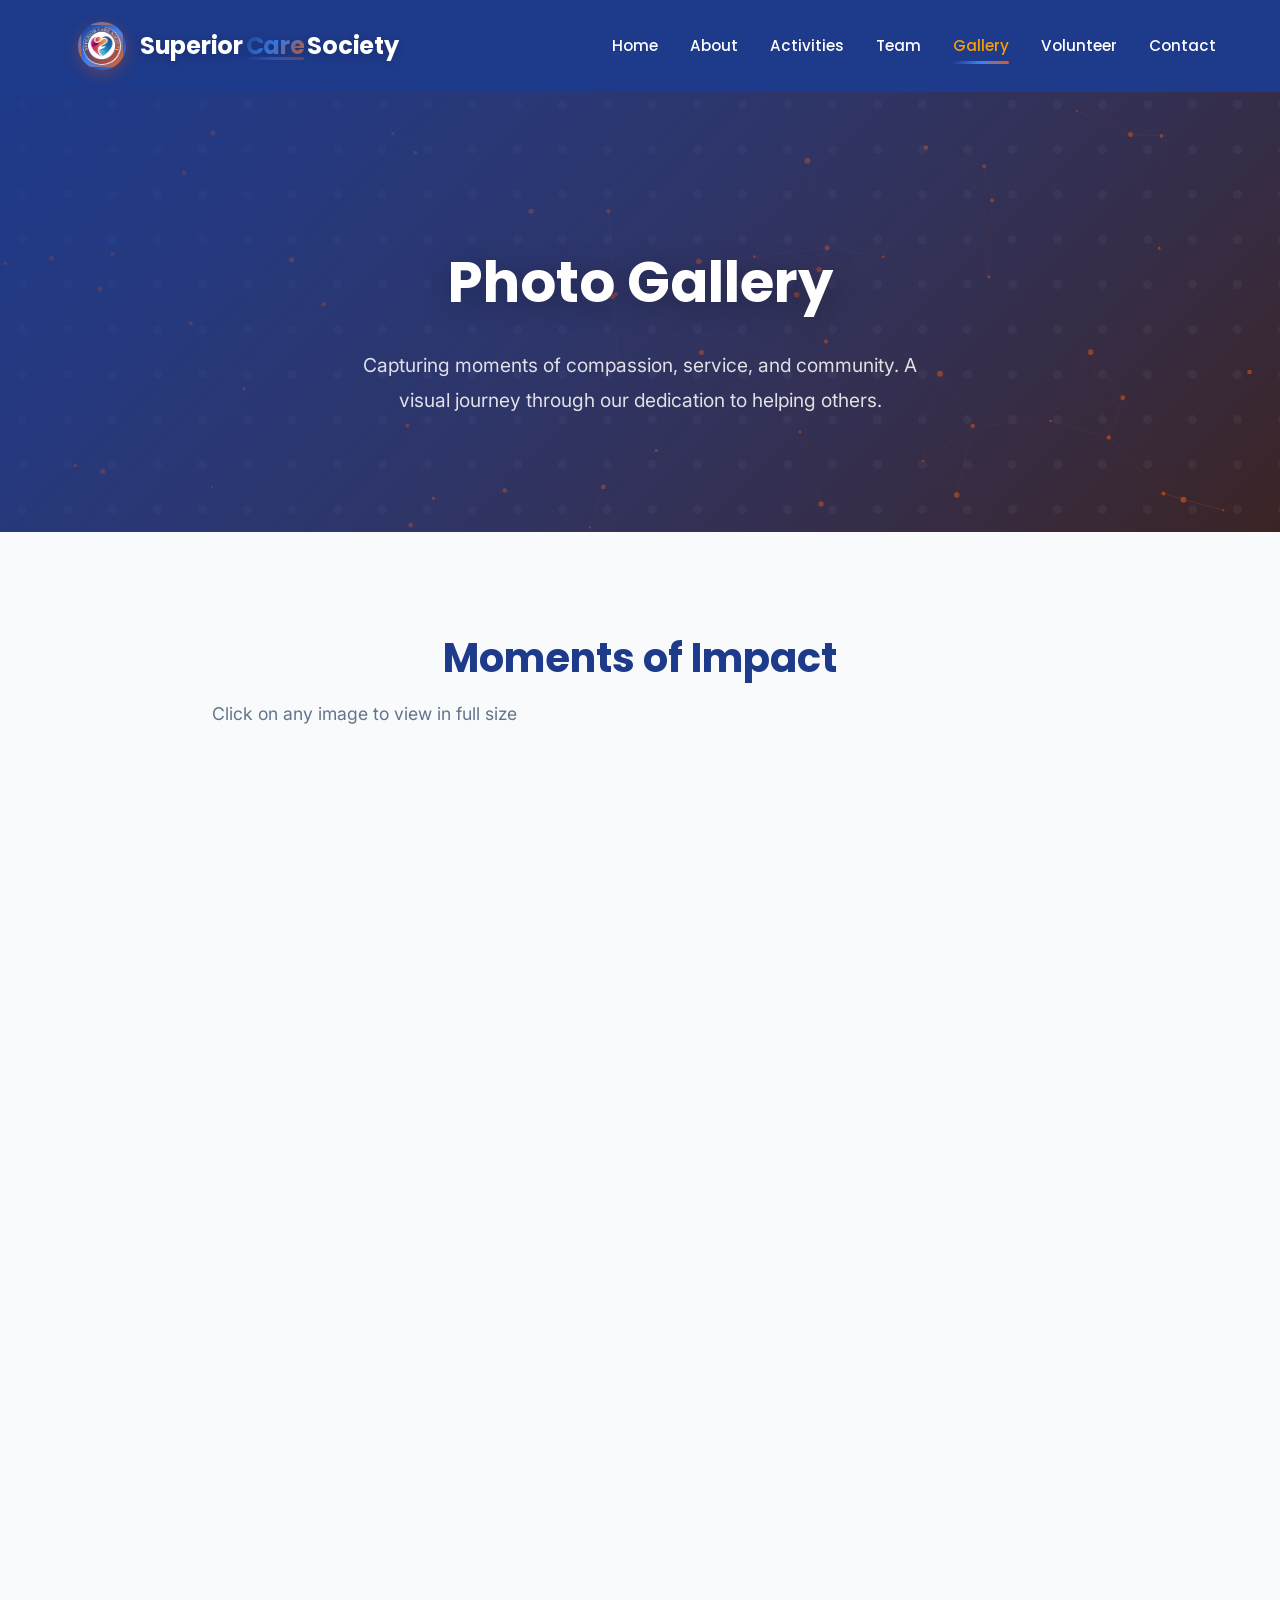
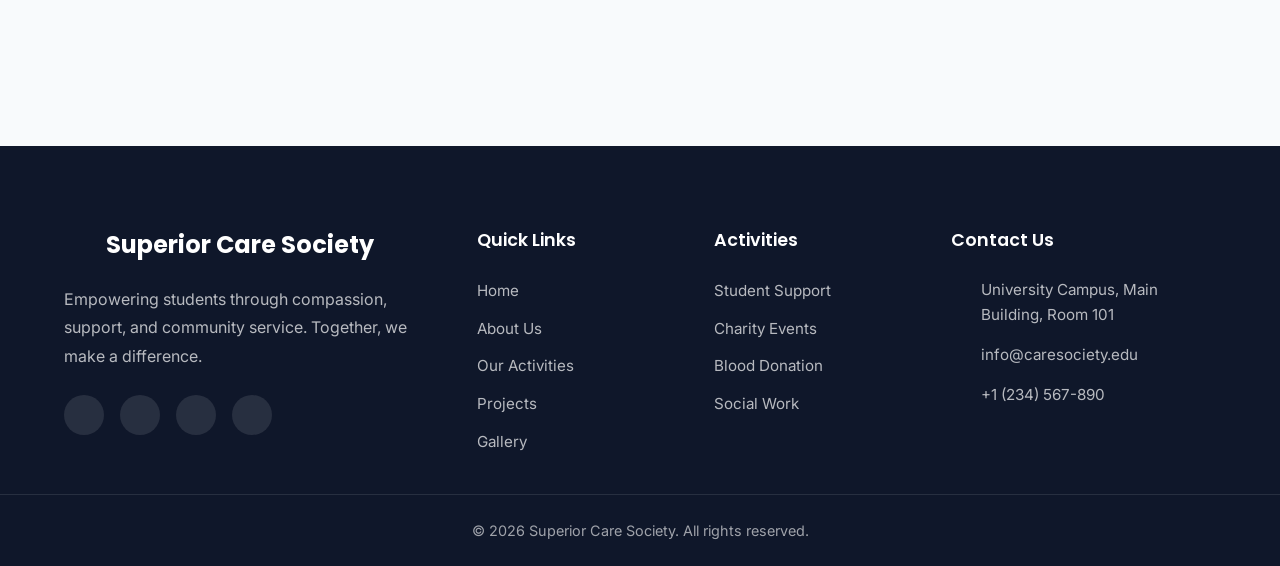
==== commit 789ad773: "Initial commit for website" ====
--- a/gallery.html
+++ b/gallery.html
@@ -32,9 +32,9 @@
                 <li><a href="index.html" class="nav-link">Home</a></li>
                 <li><a href="index.html#about" class="nav-link">About</a></li>
                 <li><a href="index.html#activities" class="nav-link">Activities</a></li>
-                <li><a href="index.html#projects" class="nav-link">Projects</a></li>
+                <li><a href="team.html" class="nav-link">Team</a></li>
                 <li><a href="gallery.html" class="nav-link active">Gallery</a></li>
-                <li><a href="index.html#volunteer" class="nav-link">Volunteer</a></li>
+                <li><a href="volunteer.html" class="nav-link">Volunteer</a></li>
                 <li><a href="index.html#contact" class="nav-link">Contact</a></li>
             </ul>
         </div>
@@ -236,7 +236,7 @@
         </div>
         <div class="footer-bottom">
             <div class="container">
-                <p>&copy; 2024 Superior Care Society. All rights reserved.</p>
+                <p>&copy; 2026 Superior Care Society. All rights reserved.</p>
             </div>
         </div>
     </footer>
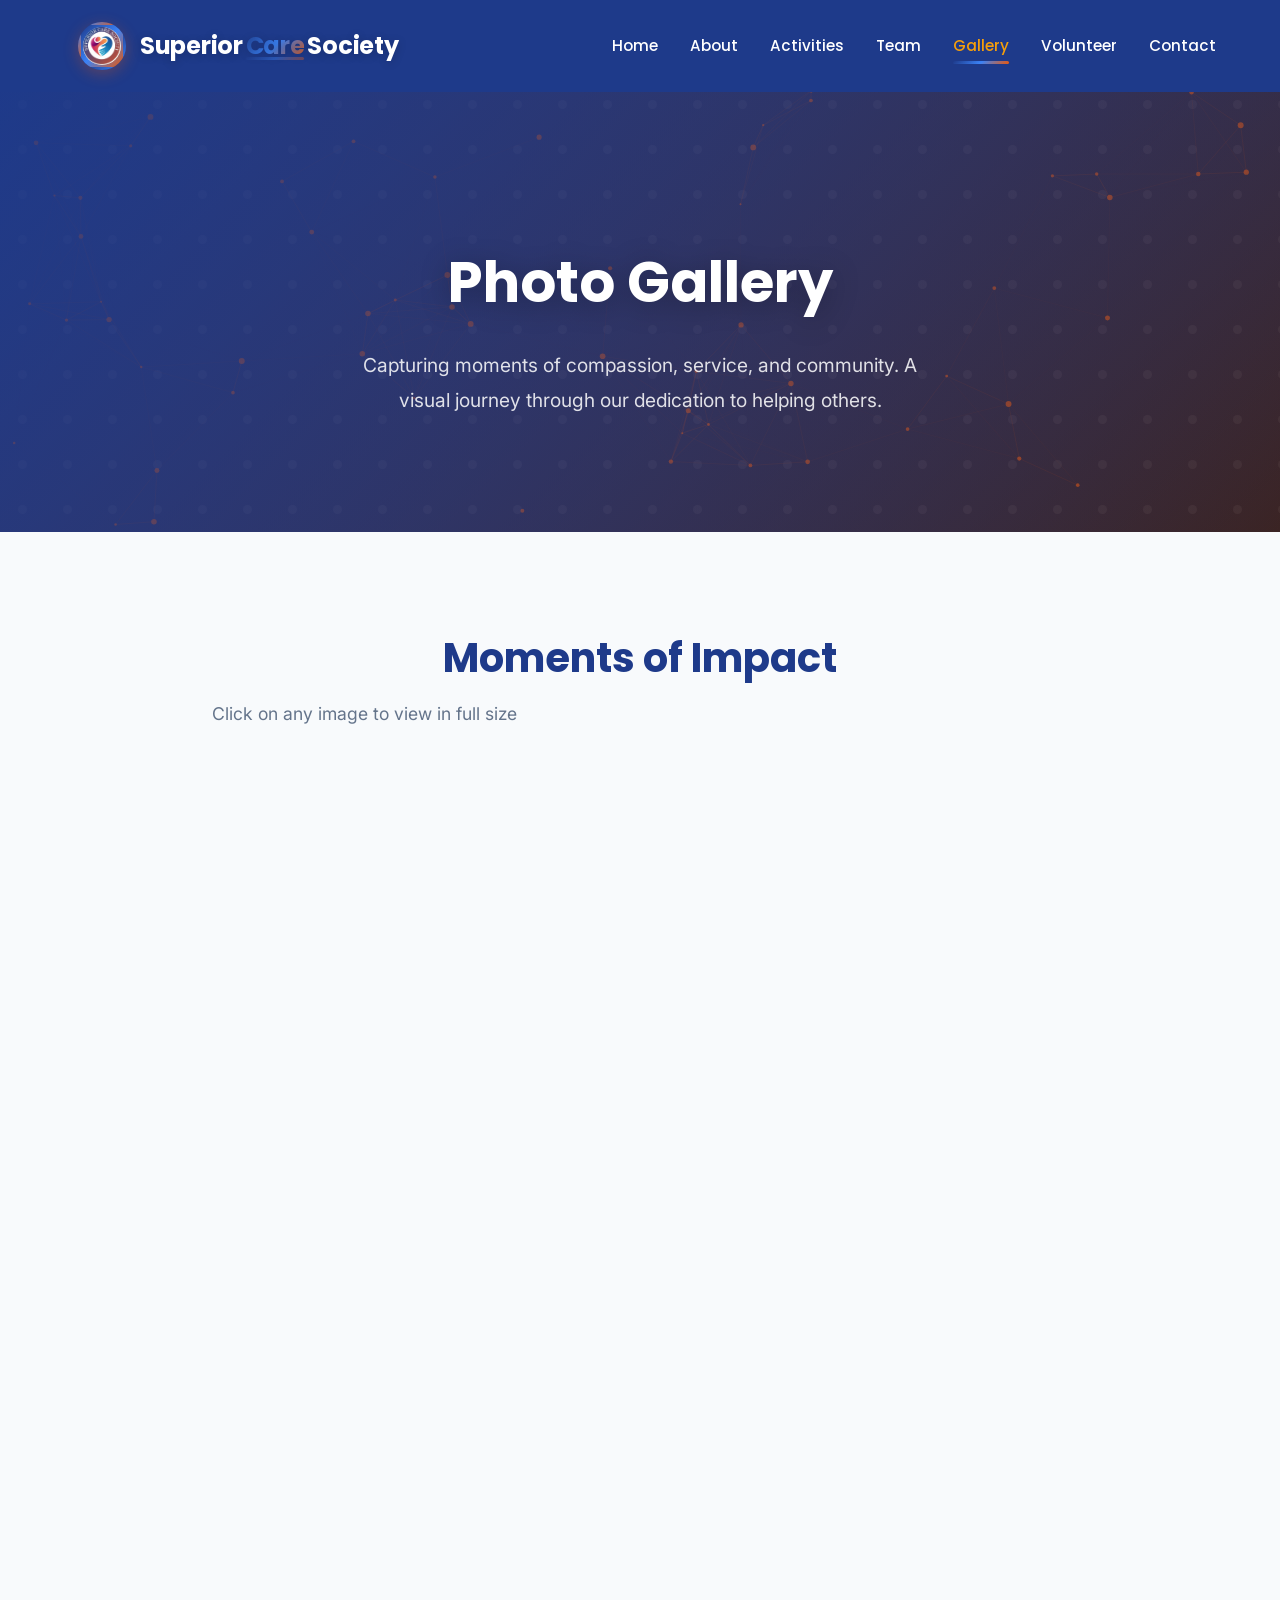
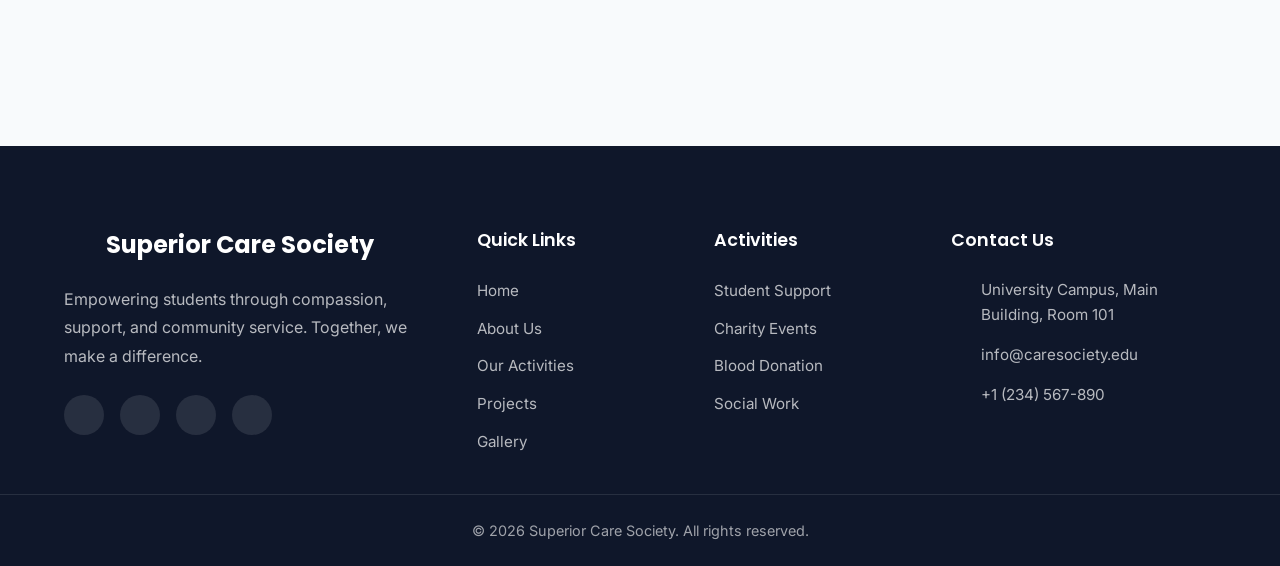
==== commit 8c2020e4: "Updated website changes" ====
--- a/gallery.html
+++ b/gallery.html
@@ -2,7 +2,7 @@
 <html lang="en">
 <head>
     <meta charset="UTF-8">
-    <meta name="viewport" content="width=device-width, initial-scale=1.0">
+    <meta name="viewport" content="width=device-width, initial-scale=1.0, maximum-scale=5.0">
     <meta name="description" content="Superior Care Society Gallery - Our Journey in Pictures">
     <title>Gallery - Superior Care Society</title>
     
@@ -16,6 +16,7 @@
     
     <link rel="stylesheet" href="styles.css">
     <link rel="stylesheet" href="gallery.css">
+    <link rel="stylesheet" href="mobile-responsive.css">
 </head>
 <body>
     <!-- Navigation -->
--- a/mobile-responsive.css
+++ b/mobile-responsive.css
@@ -0,0 +1,1354 @@
+/* ========================================
+   Mobile Responsive Styles - Care Society
+   ======================================== */
+
+/* ========================================
+   1. Enhanced Mobile Navigation
+   ======================================== */
+@media (max-width: 768px) {
+    /* Navbar improvements */
+    .navbar {
+        position: fixed;
+        top: 0;
+        left: 0;
+        right: 0;
+        z-index: 1000;
+    }
+
+    .nav-container {
+        padding: 12px 16px;
+    }
+
+    .logo-text {
+        font-size: 1.2rem;
+    }
+
+    .logo-img {
+        width: 36px;
+        height: 36px;
+    }
+
+    /* Mobile menu toggle button */
+    .mobile-toggle {
+        display: flex;
+        align-items: center;
+        justify-content: center;
+        width: 40px;
+        height: 40px;
+        background: rgba(255, 255, 255, 0.1);
+        border-radius: 8px;
+        border: none;
+        cursor: pointer;
+        transition: all 0.3s ease;
+    }
+
+    .mobile-toggle:hover {
+        background: rgba(255, 255, 255, 0.2);
+    }
+
+    .mobile-toggle:active {
+        transform: scale(0.95);
+    }
+
+    /* Mobile navigation menu */
+    .nav-links {
+        position: fixed;
+        top: 0;
+        left: 0;
+        right: 0;
+        bottom: 0;
+        background: linear-gradient(180deg, var(--primary-blue) 0%, var(--primary-blue-dark) 100%);
+        flex-direction: column;
+        justify-content: flex-start;
+        align-items: center;
+        padding: 80px 24px 40px;
+        gap: 0;
+        transform: translateX(-100%);
+        opacity: 0;
+        visibility: hidden;
+        transition: all 0.4s cubic-bezier(0.22, 1, 0.36, 1);
+        z-index: 999;
+        overflow-y: auto;
+    }
+
+    .nav-links.active {
+        transform: translateX(0);
+        opacity: 1;
+        visibility: visible;
+    }
+
+    .nav-links li {
+        width: 100%;
+        border-bottom: 1px solid rgba(255, 255, 255, 0.1);
+    }
+
+    .nav-link {
+        display: block;
+        padding: 18px 16px;
+        font-size: 1.1rem;
+        text-align: center;
+        transition: all 0.3s ease;
+    }
+
+    .nav-link:hover {
+        background: rgba(255, 255, 255, 0.1);
+        padding-left: 24px;
+    }
+
+    /* Close button for mobile menu */
+    .nav-links .close-menu {
+        position: absolute;
+        top: 20px;
+        right: 20px;
+        width: 44px;
+        height: 44px;
+        background: rgba(255, 255, 255, 0.1);
+        border-radius: 50%;
+        display: flex;
+        align-items: center;
+        justify-content: center;
+        cursor: pointer;
+    }
+}
+
+@media (max-width: 480px) {
+    .nav-container {
+        padding: 10px 12px;
+    }
+
+    .logo-text {
+        font-size: 1rem;
+    }
+
+    .logo-img {
+        width: 32px;
+        height: 32px;
+    }
+
+    .mobile-toggle {
+        width: 36px;
+        height: 36px;
+    }
+}
+
+/* ========================================
+   2. Hero Section Mobile
+   ======================================== */
+@media (max-width: 768px) {
+    .hero {
+        min-height: auto;
+        padding: 100px 0 60px;
+    }
+
+    .hero-content {
+        padding: 0 16px;
+        gap: 20px;
+    }
+
+    .hero-title span:first-child {
+        font-size: 0.85rem;
+        letter-spacing: 2px;
+    }
+
+    .hero-title span:last-child {
+        font-size: 1.8rem;
+        line-height: 1.3;
+    }
+
+    .hero-subtitle {
+        font-size: 0.95rem;
+        line-height: 1.7;
+        margin-bottom: 30px;
+    }
+
+    .hero-buttons {
+        flex-direction: column;
+        gap: 12px;
+        width: 100%;
+        max-width: 280px;
+    }
+
+    .btn {
+        width: 100%;
+        justify-content: center;
+        padding: 14px 24px;
+        font-size: 0.9rem;
+    }
+
+    .hero-logo-img {
+        width: 140px;
+        height: 140px;
+    }
+
+    .hero-logo-right {
+        margin-top: 30px;
+    }
+
+    .hero-logo-img-right {
+        width: 120px;
+        height: 120px;
+    }
+
+    .scroll-indicator {
+        bottom: 20px;
+    }
+
+    .scroll-arrow {
+        width: 20px;
+        height: 32px;
+    }
+}
+
+@media (max-width: 480px) {
+    .hero {
+        padding: 90px 0 50px;
+    }
+
+    .hero-title span:last-child {
+        font-size: 1.5rem;
+    }
+
+    .hero-subtitle {
+        font-size: 0.9rem;
+    }
+
+    .hero-logo-img {
+        width: 120px;
+        height: 120px;
+    }
+
+    .hero-logo-img-right {
+        width: 100px;
+        height: 100px;
+    }
+
+    .btn {
+        padding: 12px 20px;
+        font-size: 0.85rem;
+    }
+}
+
+/* ========================================
+   3. Section Headers Mobile
+   ======================================== */
+@media (max-width: 768px) {
+    section {
+        padding: 60px 0;
+    }
+
+    .container {
+        padding: 0 16px;
+    }
+
+    .section-header {
+        margin-bottom: 40px;
+    }
+
+    .section-tag {
+        font-size: 0.8rem;
+        letter-spacing: 2px;
+        margin-bottom: 12px;
+    }
+
+    .section-title {
+        font-size: 1.6rem;
+        line-height: 1.3;
+    }
+
+    .section-subtitle {
+        font-size: 0.95rem;
+        max-width: 100%;
+    }
+}
+
+@media (max-width: 480px) {
+    section {
+        padding: 50px 0;
+    }
+
+    .section-title {
+        font-size: 1.4rem;
+    }
+
+    .section-subtitle {
+        font-size: 0.9rem;
+    }
+}
+
+/* ========================================
+   4. About Section Mobile
+   ======================================== */
+@media (max-width: 768px) {
+    .about-wrapper {
+        grid-template-columns: 1fr;
+        gap: 30px;
+    }
+
+    .about-image {
+        order: -1;
+        max-width: 280px;
+        margin: 0 auto;
+    }
+
+    .about-image img {
+        max-width: 100%;
+        padding: 10px;
+    }
+
+    .about-image-decoration {
+        width: 100px;
+        height: 100px;
+        bottom: -10px;
+        right: -10px;
+    }
+
+    .about-content .section-title {
+        font-size: 1.5rem;
+        text-align: center;
+    }
+
+    .about-text {
+        font-size: 0.95rem;
+        text-align: center;
+    }
+
+    .vision-item {
+        flex-direction: column;
+        align-items: center;
+        text-align: center;
+        gap: 12px;
+    }
+
+    .vision-icon {
+        width: 44px;
+        height: 44px;
+    }
+
+    .vision-icon i {
+        width: 20px;
+        height: 20px;
+    }
+}
+
+/* ========================================
+   5. Activities Section Mobile
+   ======================================== */
+@media (max-width: 1024px) {
+    .activities-grid {
+        grid-template-columns: repeat(2, 1fr);
+        gap: 20px;
+    }
+}
+
+@media (max-width: 768px) {
+    .activities-grid {
+        grid-template-columns: 1fr;
+        gap: 16px;
+    }
+
+    .activity-card {
+        padding: 30px 24px;
+    }
+
+    .activity-icon {
+        width: 56px;
+        height: 56px;
+        margin-bottom: 16px;
+    }
+
+    .activity-icon i {
+        width: 24px;
+        height: 24px;
+    }
+
+    .activity-card h3 {
+        font-size: 1.1rem;
+    }
+
+    .activity-card p {
+        font-size: 0.9rem;
+    }
+}
+
+@media (max-width: 480px) {
+    .activity-card {
+        padding: 24px 20px;
+    }
+
+    .activity-icon {
+        width: 48px;
+        height: 48px;
+    }
+
+    .activity-icon i {
+        width: 20px;
+        height: 20px;
+    }
+}
+
+/* ========================================
+   6. Statistics Section Mobile
+   ======================================== */
+@media (max-width: 1024px) {
+    .stats-grid {
+        grid-template-columns: repeat(2, 1fr);
+        gap: 30px 20px;
+    }
+}
+
+@media (max-width: 768px) {
+    .statistics {
+        padding: 50px 0;
+    }
+
+    .stats-grid {
+        grid-template-columns: repeat(2, 1fr);
+        gap: 24px 16px;
+    }
+
+    .stat-icon {
+        width: 48px;
+        height: 48px;
+        margin-bottom: 12px;
+    }
+
+    .stat-icon i {
+        width: 22px;
+        height: 22px;
+    }
+
+    .stat-number {
+        font-size: 2rem;
+    }
+
+    .stat-label {
+        font-size: 0.8rem;
+        letter-spacing: 1px;
+    }
+}
+
+@media (max-width: 480px) {
+    .stats-grid {
+        grid-template-columns: 1fr;
+        gap: 20px;
+    }
+
+    .stat-item {
+        display: flex;
+        align-items: center;
+        gap: 16px;
+        text-align: left;
+    }
+
+    .stat-icon {
+        margin: 0;
+        flex-shrink: 0;
+    }
+
+    .stat-number {
+        font-size: 1.8rem;
+    }
+}
+
+/* ========================================
+   7. Projects Section Mobile
+   ======================================== */
+@media (max-width: 1024px) {
+    .projects-grid {
+        grid-template-columns: repeat(2, 1fr);
+        gap: 20px;
+    }
+}
+
+@media (max-width: 768px) {
+    .projects-grid {
+        grid-template-columns: 1fr;
+        gap: 20px;
+    }
+
+    .project-image {
+        height: 200px;
+    }
+
+    .project-content {
+        padding: 24px;
+    }
+
+    .project-content h3 {
+        font-size: 1.15rem;
+    }
+
+    .project-content p {
+        font-size: 0.9rem;
+    }
+}
+
+/* ========================================
+   8. Volunteer Section Mobile
+   ======================================== */
+@media (max-width: 1024px) {
+    .volunteer-wrapper {
+        grid-template-columns: 1fr;
+        gap: 40px;
+    }
+}
+
+@media (max-width: 768px) {
+    .volunteer-wrapper {
+        gap: 30px;
+    }
+
+    .volunteer-info .section-title {
+        font-size: 1.5rem;
+        text-align: center;
+    }
+
+    .volunteer-text {
+        text-align: center;
+        font-size: 0.95rem;
+    }
+
+    .volunteer-benefits {
+        gap: 12px;
+    }
+
+    .benefit-item {
+        font-size: 0.9rem;
+    }
+
+    .volunteer-form-container {
+        padding: 30px 20px;
+    }
+
+    .volunteer-form h3 {
+        font-size: 1.3rem;
+    }
+
+    .form-row {
+        grid-template-columns: 1fr;
+        gap: 16px;
+        margin-bottom: 16px;
+    }
+
+    .form-group input,
+    .form-group textarea {
+        padding: 14px 14px 14px 44px;
+        font-size: 0.95rem;
+    }
+
+    .form-icon {
+        width: 18px;
+        height: 18px;
+    }
+
+    .form-group label {
+        left: 44px;
+        font-size: 0.9rem;
+    }
+}
+
+/* ========================================
+   9. CTA Banner Mobile
+   ======================================== */
+@media (max-width: 768px) {
+    .cta-banner {
+        padding: 80px 0;
+    }
+
+    .cta-content h2 {
+        font-size: 1.8rem;
+    }
+
+    .cta-content p {
+        font-size: 1rem;
+        margin-bottom: 30px;
+    }
+}
+
+@media (max-width: 480px) {
+    .cta-banner {
+        padding: 60px 0;
+    }
+
+    .cta-content h2 {
+        font-size: 1.5rem;
+    }
+
+    .cta-content p {
+        font-size: 0.9rem;
+    }
+
+    .btn-cta {
+        width: 100%;
+        max-width: 280px;
+        padding: 14px 24px;
+        font-size: 0.9rem;
+    }
+}
+
+/* ========================================
+   10. Dedication Section Mobile
+   ======================================== */
+@media (max-width: 1024px) {
+    .dedication-wrapper {
+        grid-template-columns: 1fr;
+        gap: 30px;
+        padding: 24px;
+    }
+}
+
+@media (max-width: 768px) {
+    .dedication-wrapper {
+        padding: 20px;
+    }
+
+    .dedication-text {
+        font-size: 1rem;
+        padding-left: 16px;
+    }
+
+    .dedication-video-overlay i {
+        width: 48px;
+        height: 48px;
+    }
+
+    .dedication-video-overlay span {
+        font-size: 0.9rem;
+    }
+}
+
+/* ========================================
+   11. Footer Mobile
+   ======================================== */
+@media (max-width: 1024px) {
+    .footer-grid {
+        grid-template-columns: repeat(2, 1fr);
+        gap: 40px 30px;
+    }
+}
+
+@media (max-width: 768px) {
+    .footer-main {
+        padding: 50px 0 30px;
+    }
+
+    .footer-grid {
+        grid-template-columns: 1fr;
+        gap: 30px;
+        text-align: center;
+    }
+
+    .footer-brand {
+        order: -1;
+    }
+
+    .footer-logo {
+        justify-content: center;
+        font-size: 1.3rem;
+    }
+
+    .social-links {
+        justify-content: center;
+    }
+
+    .footer-links h4,
+    .footer-contact h4 {
+        margin-bottom: 16px;
+    }
+
+    .footer-links ul {
+        gap: 10px;
+    }
+
+    .footer-contact li {
+        justify-content: center;
+        flex-wrap: wrap;
+    }
+
+    .footer-contact li i {
+        width: 18px;
+        height: 18px;
+    }
+
+    .footer-bottom {
+        padding: 20px 0;
+    }
+
+    .footer-bottom p {
+        font-size: 0.85rem;
+    }
+}
+
+/* ========================================
+   12. Modal Mobile
+   ======================================== */
+@media (max-width: 768px) {
+    .modal {
+        padding: 16px;
+    }
+
+    .modal-content {
+        padding: 30px 24px;
+        max-width: 100%;
+    }
+
+    .modal-icon {
+        width: 60px;
+        height: 60px;
+        margin-bottom: 16px;
+    }
+
+    .modal-icon i {
+        width: 30px;
+        height: 30px;
+    }
+
+    .modal-content h3 {
+        font-size: 1.3rem;
+    }
+
+    .modal-content p {
+        font-size: 0.9rem;
+    }
+}
+
+/* ========================================
+   13. Safe Area Support (Notch Phones)
+   ======================================== */
+@supports (padding-top: env(safe-area-inset-top)) {
+    @media (max-width: 768px) {
+        .navbar {
+            padding-top: env(safe-area-inset-top);
+        }
+
+        .nav-links {
+            padding-top: calc(80px + env(safe-area-inset-top));
+        }
+
+        .hero {
+            padding-top: calc(100px + env(safe-area-inset-top));
+        }
+    }
+}
+
+/* ========================================
+   14. Landscape Mode Mobile
+   ======================================== */
+@media (max-height: 500px) and (orientation: landscape) {
+    .hero {
+        min-height: auto;
+        padding: 80px 0 40px;
+    }
+
+    .hero-title span:last-child {
+        font-size: 1.6rem;
+    }
+
+    .hero-logo-img {
+        width: 100px;
+        height: 100px;
+    }
+
+    .nav-links {
+        padding-top: 60px;
+    }
+
+    .nav-link {
+        padding: 12px 16px;
+    }
+}
+
+/* ========================================
+   15. Touch Device Optimizations
+   ======================================== */
+@media (hover: none) and (pointer: coarse) {
+    .btn:hover {
+        transform: none;
+    }
+
+    .btn:active {
+        transform: scale(0.98);
+    }
+
+    .activity-card:hover,
+    .project-card:hover,
+    .member-card:hover {
+        transform: none;
+    }
+
+    .activity-card:active,
+    .project-card:active,
+    .member-card:active {
+        transform: scale(0.98);
+    }
+}
+
+/* ========================================
+   16. High DPI / Retina Display
+   ======================================== */
+@media (-webkit-min-device-pixel-ratio: 2), (min-resolution: 192dpi) {
+    .logo-img,
+    .hero-logo-img,
+    .hero-logo-img-right {
+        image-rendering: -webkit-optimize-contrast;
+    }
+}
+
+/* ========================================
+   17. Reduced Motion Preference
+   ======================================== */
+@media (prefers-reduced-motion: reduce) {
+    *,
+    *::before,
+    *::after {
+        animation-duration: 0.01ms !important;
+        animation-iteration-count: 1 !important;
+        transition-duration: 0.01ms !important;
+    }
+
+    .hero-content {
+        animation: none;
+    }
+
+    .scroll-arrow::before {
+        animation: none;
+    }
+}
+
+/* ========================================
+   19. Team Page Mobile Styles
+   ======================================== */
+@media (max-width: 1024px) {
+    .executive-grid {
+        grid-template-columns: repeat(3, 1fr);
+        gap: 24px;
+    }
+    
+    .members-grid {
+        grid-template-columns: repeat(3, 1fr);
+    }
+}
+
+@media (max-width: 768px) {
+    .team-hero {
+        padding: 120px 0 60px;
+        min-height: 40vh;
+    }
+    
+    .team-hero-title {
+        font-size: 2.2rem;
+    }
+    
+    .team-hero-subtitle {
+        font-size: 1rem;
+    }
+    
+    .executive-grid {
+        grid-template-columns: repeat(2, 1fr);
+        gap: 20px;
+    }
+    
+    .executive-image {
+        height: 250px;
+    }
+    
+    .executive-info {
+        padding: 20px;
+    }
+    
+    .executive-name {
+        font-size: 1.1rem;
+    }
+    
+    .executive-role {
+        font-size: 0.85rem;
+    }
+    
+    .executive-bio {
+        font-size: 0.9rem;
+    }
+    
+    /* Members filter scrollable on mobile */
+    .members-filter {
+        flex-wrap: nowrap;
+        overflow-x: auto;
+        -webkit-overflow-scrolling: touch;
+        padding-bottom: 10px;
+        gap: 8px;
+        justify-content: flex-start;
+    }
+    
+    .members-filter::-webkit-scrollbar {
+        height: 4px;
+    }
+    
+    .members-filter::-webkit-scrollbar-thumb {
+        background: var(--accent-orange);
+        border-radius: 2px;
+    }
+    
+    .filter-btn {
+        flex-shrink: 0;
+        padding: 10px 16px;
+        font-size: 0.85rem;
+    }
+    
+    .members-grid {
+        grid-template-columns: repeat(2, 1fr);
+        gap: 16px;
+    }
+    
+    .member-card {
+        padding: 0;
+    }
+    
+    .member-content {
+        padding: 20px 16px;
+    }
+    
+    .member-avatar {
+        width: 60px;
+        height: 60px;
+    }
+    
+    .member-avatar span {
+        font-size: 1.1rem;
+    }
+    
+    .member-name {
+        font-size: 1rem;
+    }
+    
+    .member-details {
+        font-size: 0.75rem;
+    }
+    
+    .team-cta {
+        padding: 80px 0;
+    }
+    
+    .team-cta-title {
+        font-size: 1.8rem;
+    }
+    
+    .team-cta-text {
+        font-size: 1rem;
+    }
+}
+
+@media (max-width: 480px) {
+    .team-hero-title {
+        font-size: 1.8rem;
+    }
+    
+    .executive-grid {
+        grid-template-columns: 1fr;
+        max-width: 320px;
+        margin: 0 auto;
+    }
+    
+    .executive-image {
+        height: 280px;
+    }
+    
+    .members-grid {
+        grid-template-columns: 1fr;
+        max-width: 320px;
+        margin: 0 auto;
+    }
+    
+    .member-content {
+        padding: 24px 20px;
+    }
+    
+    .member-avatar {
+        width: 70px;
+        height: 70px;
+    }
+    
+    .member-avatar span {
+        font-size: 1.2rem;
+    }
+    
+    .team-cta-title {
+        font-size: 1.6rem;
+    }
+    
+    .team-cta-btn {
+        padding: 14px 28px;
+        font-size: 0.9rem;
+    }
+}
+
+/* ========================================
+   20. Gallery Page Mobile Styles
+   ======================================== */
+@media (max-width: 1024px) {
+    .gallery-grid {
+        grid-template-columns: repeat(2, 1fr);
+        gap: 16px;
+    }
+}
+
+@media (max-width: 768px) {
+    .gallery-hero {
+        padding: 120px 0 60px;
+        min-height: 35vh;
+    }
+    
+    .gallery-hero-title {
+        font-size: 2rem;
+    }
+    
+    .gallery-hero-subtitle {
+        font-size: 0.95rem;
+    }
+    
+    .gallery-grid {
+        grid-template-columns: 1fr;
+        gap: 16px;
+    }
+    
+    .gallery-item {
+        aspect-ratio: 16/10;
+    }
+    
+    /* Lightbox mobile improvements */
+    .lightbox-content {
+        padding: 16px;
+    }
+    
+    .lightbox-prev,
+    .lightbox-next {
+        width: 40px;
+        height: 40px;
+    }
+    
+    .lightbox-close {
+        top: 16px;
+        right: 16px;
+        width: 40px;
+        height: 40px;
+    }
+    
+    .lightbox-counter {
+        bottom: 16px;
+        font-size: 0.85rem;
+        padding: 6px 12px;
+    }
+}
+
+@media (max-width: 480px) {
+    .gallery-hero-title {
+        font-size: 1.6rem;
+    }
+    
+    .gallery-header h2 {
+        font-size: 1.4rem;
+    }
+    
+    .gallery-item {
+        aspect-ratio: 4/3;
+    }
+}
+
+/* ========================================
+   21. Volunteer Page Mobile Styles
+   ======================================== */
+@media (max-width: 1024px) {
+    .benefits-grid {
+        grid-template-columns: repeat(2, 1fr);
+        gap: 20px;
+    }
+    
+    .application-wrapper {
+        grid-template-columns: 1fr;
+        gap: 40px;
+    }
+    
+    .faq-grid {
+        grid-template-columns: 1fr;
+    }
+}
+
+@media (max-width: 768px) {
+    .volunteer-hero {
+        min-height: 50vh;
+        padding: 120px 0 60px;
+    }
+    
+    .volunteer-hero-title {
+        font-size: 2rem;
+    }
+    
+    .volunteer-hero-subtitle {
+        font-size: 1rem;
+    }
+    
+    .volunteer-hero-stats {
+        gap: 30px;
+        margin: 30px 0;
+    }
+    
+    .hero-stat .stat-number {
+        font-size: 1.8rem;
+    }
+    
+    .hero-stat .stat-label {
+        font-size: 0.85rem;
+    }
+    
+    .benefits-grid {
+        grid-template-columns: 1fr;
+        gap: 16px;
+    }
+    
+    .benefit-card {
+        padding: 30px 24px;
+    }
+    
+    .benefit-icon {
+        width: 56px;
+        height: 56px;
+    }
+    
+    .benefit-card h3 {
+        font-size: 1.1rem;
+    }
+    
+    .benefit-card p {
+        font-size: 0.9rem;
+    }
+    
+    .application-info .section-title {
+        font-size: 1.5rem;
+        text-align: center;
+    }
+    
+    .application-text {
+        text-align: center;
+        font-size: 0.95rem;
+    }
+    
+    .application-features {
+        gap: 12px;
+    }
+    
+    .feature-item {
+        font-size: 0.9rem;
+    }
+    
+    .application-form-container {
+        padding: 30px 20px;
+    }
+    
+    .volunteer-form .form-header h3 {
+        font-size: 1.3rem;
+    }
+    
+    .form-row {
+        grid-template-columns: 1fr;
+        gap: 16px;
+        margin-bottom: 16px;
+    }
+    
+    .volunteer-form input,
+    .volunteer-form select,
+    .volunteer-form textarea {
+        padding: 14px 14px 14px 44px;
+        font-size: 0.95rem;
+    }
+    
+    .form-icon {
+        width: 18px;
+        height: 18px;
+    }
+    
+    .volunteer-form label {
+        left: 44px;
+        font-size: 0.9rem;
+    }
+    
+    .form-checkbox {
+        padding: 14px 16px;
+        gap: 10px;
+    }
+    
+    .checkbox-box {
+        width: 20px;
+        height: 20px;
+    }
+    
+    .form-checkbox label {
+        font-size: 0.85rem;
+    }
+    
+    .volunteer-form .btn-submit {
+        padding: 16px 24px;
+        font-size: 1rem;
+    }
+    
+    .faq-section {
+        padding: 60px 0;
+    }
+    
+    .faq-item {
+        margin-bottom: 12px;
+    }
+    
+    .faq-question {
+        padding: 20px;
+    }
+    
+    .faq-question h4 {
+        font-size: 1rem;
+    }
+    
+    .faq-answer {
+        padding: 0 20px;
+    }
+    
+    .faq-answer p {
+        font-size: 0.9rem;
+    }
+    
+    .volunteer-page-cta {
+        padding: 80px 0;
+    }
+    
+    .volunteer-page-cta h2 {
+        font-size: 1.8rem;
+    }
+    
+    .volunteer-page-cta p {
+        font-size: 1rem;
+    }
+}
+
+@media (max-width: 480px) {
+    .volunteer-hero-title {
+        font-size: 1.6rem;
+    }
+    
+    .volunteer-hero-stats {
+        flex-direction: column;
+        gap: 20px;
+    }
+    
+    .hero-stat {
+        display: flex;
+        align-items: center;
+        gap: 12px;
+    }
+    
+    .hero-stat .stat-number {
+        font-size: 1.5rem;
+    }
+    
+    .benefit-card {
+        padding: 24px 20px;
+    }
+    
+    .benefit-icon {
+        width: 48px;
+        height: 48px;
+    }
+    
+    .application-form-container {
+        padding: 24px 16px;
+    }
+    
+    .volunteer-form .form-header h3 {
+        font-size: 1.2rem;
+    }
+    
+    .volunteer-form input,
+    .volunteer-form select,
+    .volunteer-form textarea {
+        padding: 12px 12px 12px 40px;
+    }
+    
+    .volunteer-page-cta h2 {
+        font-size: 1.5rem;
+    }
+}
+
+/* ========================================
+   22. Form Elements Mobile Improvements
+   ======================================== */
+@media (max-width: 768px) {
+    /* Improve touch targets */
+    input,
+    textarea,
+    select,
+    button {
+        font-size: 16px; /* Prevents zoom on iOS */
+    }
+    
+    /* Better form spacing */
+    .form-group {
+        margin-bottom: 16px;
+    }
+    
+    /* Checkbox and radio improvements */
+    input[type="checkbox"],
+    input[type="radio"] {
+        width: 22px;
+        height: 22px;
+        min-width: 22px;
+    }
+}
+
+/* ========================================
+   23. Tablet Specific Adjustments
+   ======================================== */
+@media (min-width: 769px) and (max-width: 1024px) {
+    .hero-title span:last-child {
+        font-size: 2.4rem;
+    }
+    
+    .section-title {
+        font-size: 2rem;
+    }
+    
+    .about-wrapper {
+        gap: 40px;
+    }
+    
+    .about-image {
+        max-width: 400px;
+    }
+    
+    .executive-grid {
+        grid-template-columns: repeat(3, 1fr);
+    }
+    
+    .members-grid {
+        grid-template-columns: repeat(3, 1fr);
+    }
+    
+    .gallery-grid {
+        grid-template-columns: repeat(2, 1fr);
+    }
+    
+    .benefits-grid {
+        grid-template-columns: repeat(2, 1fr);
+    }
+}
+
+/* ========================================
+   24. Large Screen Optimizations
+   ======================================== */
+@media (min-width: 1400px) {
+    .container {
+        max-width: 1320px;
+    }
+    
+    .hero-title span:last-child {
+        font-size: 4rem;
+    }
+    
+    .members-grid {
+        grid-template-columns: repeat(4, 1fr);
+    }
+}
